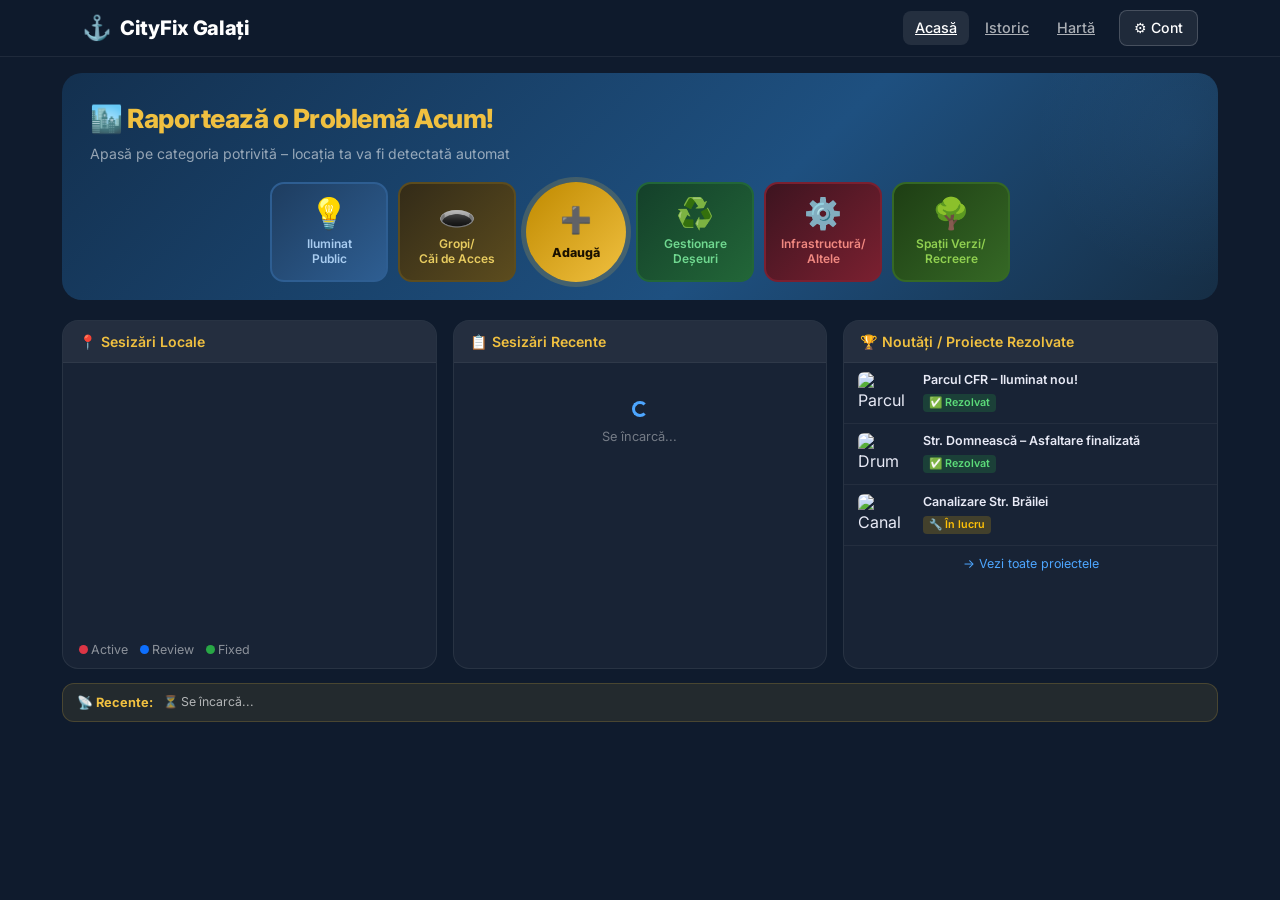
==== index.html @ 588e544f "feat(storage): bypasam Firebase Storage salvare imagini direct in Firestore ca Base64" ====
<!DOCTYPE html>
<html lang="ro">

<head>
    <meta charset="UTF-8">
    <meta name="viewport" content="width=device-width, initial-scale=1.0">
    <title>CityFix Galați - Raportează Probleme Urbane</title>
    <meta name="description" content="Platforma oficială pentru raportarea problemelor urbane în Galați.">

    <link href="https://cdn.jsdelivr.net/npm/bootstrap@5.3.0/dist/css/bootstrap.min.css" rel="stylesheet">
    <link rel="stylesheet" href="https://unpkg.com/leaflet@1.9.4/dist/leaflet.css" />
    <link rel="preconnect" href="https://fonts.googleapis.com">
    <link href="https://fonts.googleapis.com/css2?family=Inter:wght@400;500;600;700;800&display=swap" rel="stylesheet">
    <link rel="stylesheet" href="css/style.css">

    <style>
        * { box-sizing: border-box; }
        body { font-family: 'Inter', sans-serif; background: #0f1b2d; color: #e8eaf6; margin: 0; }

        /* ── NAVBAR ── */
        .navbar-custom {
            background: rgba(15,27,45,0.97);
            backdrop-filter: blur(12px);
            border-bottom: 1px solid rgba(255,255,255,0.07);
            padding: 10px 0;
            position: sticky; top: 0; z-index: 100;
        }
        .navbar-brand-text { font-weight: 800; font-size: 1.25rem; color: #fff; letter-spacing: -0.3px; }
        .nav-link-custom {
            color: rgba(255,255,255,0.65) !important;
            font-weight: 500; font-size: 0.9rem;
            padding: 6px 12px !important;
            border-radius: 8px; transition: all 0.2s;
        }
        .nav-link-custom:hover, .nav-link-custom.active { color: #fff !important; background: rgba(255,255,255,0.09); }
        .btn-nav-login {
            background: rgba(255,255,255,0.07);
            border: 1px solid rgba(255,255,255,0.18);
            color: #fff; border-radius: 8px;
            padding: 6px 14px; font-size: 0.88rem; font-weight: 500;
            cursor: pointer; transition: all 0.2s;
        }
        .btn-nav-login:hover { background: rgba(255,255,255,0.14); }

        /* ── HERO ── */
        .hero-banner {
            background: linear-gradient(135deg, #13304f 0%, #1e5080 60%, #162e45 100%);
            border-radius: 20px; padding: 26px 28px 18px;
            margin-bottom: 20px; position: relative; overflow: hidden;
        }
        .hero-banner::after {
            content: '';
            position: absolute; top: -40%; right: -10%;
            width: 300px; height: 300px;
            background: radial-gradient(circle, rgba(77,166,255,0.08) 0%, transparent 70%);
            pointer-events: none;
        }
        .hero-title { font-size: 1.65rem; font-weight: 800; color: #f0c040; margin-bottom: 4px; letter-spacing: -0.5px; }
        .hero-sub { color: rgba(255,255,255,0.55); font-size: 0.88rem; margin-bottom: 18px; }

        /* ── CATEGORY BUTTONS ── */
        .cats-row {
            display: flex; align-items: center; justify-content: center;
            gap: 10px; flex-wrap: wrap;
        }
        .cat-btn {
            display: flex; flex-direction: column; align-items: center; justify-content: center;
            width: 118px; height: 100px;
            border-radius: 14px; border: 2px solid transparent;
            cursor: pointer; transition: all 0.22s cubic-bezier(.4,0,.2,1);
            font-weight: 600; font-size: 0.75rem; gap: 8px;
            text-align: center; position: relative; overflow: hidden;
            -webkit-tap-highlight-color: transparent;
        }
        .cat-btn:hover  { transform: translateY(-5px) scale(1.05); box-shadow: 0 14px 36px rgba(0,0,0,0.45); }
        .cat-btn:active { transform: scale(0.96); }
        .cat-btn .icon  { font-size: 1.9rem; line-height: 1; }
        .cat-btn .lbl   { line-height: 1.25; }
        /* Colour skins */
        .cat-iluminat   { background: linear-gradient(135deg,#1e3d60,#2e5e92); color:#a8ccf0; border-color:#2e5e92; }
        .cat-gropi      { background: linear-gradient(135deg,#332b18,#5c4c1e); color:#e8cc60; border-color:#5c4c1e; }
        .cat-deseuri    { background: linear-gradient(135deg,#14402a,#226638); color:#70d890; border-color:#226638; }
        .cat-infra      { background: linear-gradient(135deg,#3d1420,#7a2030); color:#f08880; border-color:#7a2030; }
        .cat-parcuri    { background: linear-gradient(135deg,#1e3e14,#356825); color:#90d050; border-color:#356825; }
        /* Central add button */
        .cat-btn-add {
            width: 100px; height: 100px; border-radius: 50%;
            background: linear-gradient(135deg,#c08a00,#f0c040);
            color: #1a1000; border: none;
            font-size: 0.85rem; font-weight: 800;
            box-shadow: 0 0 0 5px rgba(240,192,64,0.18);
            cursor: pointer; transition: all 0.22s;
            display: flex; flex-direction: column; align-items: center; justify-content: center;
            gap: 4px; z-index: 2;
            -webkit-tap-highlight-color: transparent;
        }
        .cat-btn-add:hover { transform: translateY(-5px) scale(1.07); box-shadow: 0 0 0 7px rgba(240,192,64,0.28), 0 14px 32px rgba(0,0,0,0.4); }
        .cat-btn-add:active { transform: scale(0.95); }

        /* ── PANELS ── */
        .panel { background: rgba(255,255,255,0.04); border: 1px solid rgba(255,255,255,0.07); border-radius: 16px; overflow: hidden; height: 100%; }
        .panel-hdr { background: rgba(255,255,255,0.05); padding: 10px 16px; font-weight: 600; font-size: 0.88rem; color: #f0c040; border-bottom: 1px solid rgba(255,255,255,0.05); }
        #map { height: 270px; }
        .map-legend { padding: 8px 16px; font-size: 0.78rem; color: rgba(255,255,255,0.5); display: flex; gap: 12px; flex-wrap: wrap; }
        .dot { width: 9px; height: 9px; border-radius: 50%; display: inline-block; margin-right: 3px; }

        /* Sesizare cards */
        .sez-card { background: rgba(255,255,255,0.04); border: 1px solid rgba(255,255,255,0.06); border-radius: 10px; padding: 9px 11px; margin-bottom: 7px; transition: all 0.18s; }
        .sez-card:hover { background: rgba(255,255,255,0.07); transform: translateX(3px); }
        .sez-card h6 { font-size: 0.83rem; margin-bottom: 2px; font-weight: 600; color: #e8eaf6; }

        /* News */
        .news-item { padding: 9px 14px; border-bottom: 1px solid rgba(255,255,255,0.05); display: flex; gap: 9px; align-items: flex-start; }
        .news-item img { width: 56px; height: 42px; border-radius: 6px; object-fit: cover; flex-shrink: 0; }
        .news-title { font-size: 0.78rem; font-weight: 600; color: #e8eaf6; line-height: 1.3; }
        .tag { display: inline-block; padding: 1px 6px; border-radius: 4px; font-size: 0.67rem; font-weight: 600; margin-top: 3px; }
        .tag-ok { background: rgba(40,167,69,.22); color: #5cdc7a; }
        .tag-wip { background: rgba(255,193,7,.18); color: #ffc107; }
        .news-all { display: block; text-align: center; padding: 9px; font-size: 0.78rem; color: #4da6ff; text-decoration: none; }
        .news-all:hover { color: #80c0ff; }

        /* Ticker */
        .ticker { background: rgba(240,192,64,.09); border: 1px solid rgba(240,192,64,.18); border-radius: 12px; padding: 9px 14px; margin-top: 14px; display: flex; align-items: center; gap: 10px; overflow: hidden; }
        .ticker-lbl { color: #f0c040; font-weight: 700; font-size: 0.8rem; flex-shrink: 0; }
        .ticker-item { font-size: 0.77rem; color: rgba(255,255,255,.65); white-space: nowrap; display: flex; align-items: center; gap: 4px; }
        #ticker-content { display: flex; gap: 18px; overflow: hidden; flex: 1; }

        /* ══════════════════════════════════════════
           MODAL SESIZARE RAPIDA  ← REDESIGN COMPLET
           ══════════════════════════════════════════ */
        #sesizareModal .modal-dialog { max-width: 520px; }
        #sesizareModal .modal-content {
            background: #101e30;
            border: 1px solid rgba(255,255,255,0.1);
            border-radius: 20px; overflow: hidden;
        }

        /* Header colorat cu categoria */
        .sr-header {
            padding: 18px 20px 14px;
            display: flex; align-items: center; justify-content: space-between;
        }
        .sr-cat-badge {
            display: flex; align-items: center; gap: 10px;
        }
        .sr-cat-icon-big { font-size: 2rem; line-height: 1; }
        .sr-cat-title { font-size: 1.1rem; font-weight: 700; color: #fff; line-height: 1.2; }
        .sr-cat-subtitle { font-size: 0.78rem; color: rgba(255,255,255,0.5); margin-top: 2px; }
        .sr-close-btn {
            background: rgba(255,255,255,0.08); border: none;
            width: 32px; height: 32px; border-radius: 50%;
            color: rgba(255,255,255,0.6); font-size: 1.1rem;
            cursor: pointer; display: flex; align-items: center; justify-content: center;
            transition: background 0.2s; flex-shrink: 0;
        }
        .sr-close-btn:hover { background: rgba(255,255,255,0.16); color: #fff; }

        /* ── GPS STEP (pasul principal) ── */
        .sr-body { padding: 0 0 18px; }

        /* Harta mare */
        #sr-map {
            width: 100%;
            height: 260px;
            background: #0a1628;
            position: relative;
        }

        /* Banner GPS deasupra hărții */
        .gps-banner {
            position: absolute; top: 10px; left: 50%; transform: translateX(-50%);
            z-index: 800;
            background: rgba(10,22,40,0.9);
            backdrop-filter: blur(8px);
            border: 1px solid rgba(255,255,255,0.12);
            border-radius: 12px; padding: 8px 14px;
            display: flex; align-items: center; gap: 8px;
            font-size: 0.82rem; white-space: nowrap;
            pointer-events: none;
        }
        .gps-dot {
            width: 10px; height: 10px; border-radius: 50%;
            background: #4da6ff;
            box-shadow: 0 0 0 3px rgba(77,166,255,0.25);
            animation: pulse-blue 1.6s infinite;
            flex-shrink: 0;
        }
        @keyframes pulse-blue {
            0%,100% { box-shadow: 0 0 0 3px rgba(77,166,255,0.25); }
            50% { box-shadow: 0 0 0 7px rgba(77,166,255,0.0); }
        }
        .gps-dot.found { background: #28a745; box-shadow: 0 0 0 3px rgba(40,167,69,0.3); animation: none; }
        .gps-dot.error { background: #dc3545; box-shadow: 0 0 0 3px rgba(220,53,69,0.3); animation: none; }

        /* Buton "Folosește locația mea" ─ overlay pe hartă */
        .btn-gps-overlay {
            position: absolute; bottom: 12px; left: 50%; transform: translateX(-50%);
            z-index: 800;
            background: linear-gradient(135deg,#1a7acc,#2fa0ff);
            color: #fff; border: none;
            border-radius: 50px; padding: 10px 22px;
            font-weight: 700; font-size: 0.88rem;
            box-shadow: 0 4px 20px rgba(0,0,0,0.5);
            cursor: pointer; transition: all 0.2s;
            display: flex; align-items: center; gap: 7px;
            white-space: nowrap;
        }
        .btn-gps-overlay:hover { transform: translateX(-50%) translateY(-2px); box-shadow: 0 8px 28px rgba(0,0,0,0.5); }
        .btn-gps-overlay:active { transform: translateX(-50%) scale(0.97); }
        .btn-gps-overlay:disabled { opacity: 0.65; cursor: not-allowed; transform: translateX(-50%); }

        /* Notă locație confirmată */
        #sr-loc-confirmed {
            background: rgba(40,167,69,0.12);
            border: 1px solid rgba(40,167,69,0.3);
            border-radius: 10px; margin: 12px 18px 0;
            padding: 8px 12px;
            font-size: 0.82rem; color: #5cdc7a;
            display: none; align-items: center; gap: 6px;
        }

        /* Click-to-pin hint */
        #sr-pin-hint {
            font-size: 0.75rem; color: rgba(255,255,255,0.38);
            text-align: center; margin: 6px 18px 0;
        }

        /* Detalii opționale ─ accordion minimalist */
        .sr-optional-toggle {
            display: flex; align-items: center; justify-content: space-between;
            padding: 10px 18px;
            cursor: pointer;
            border-top: 1px solid rgba(255,255,255,0.06);
            margin-top: 12px;
            font-size: 0.82rem; color: rgba(255,255,255,0.45);
            transition: color 0.2s;
        }
        .sr-optional-toggle:hover { color: rgba(255,255,255,0.7); }
        .sr-optional-toggle .arr { transition: transform 0.25s; font-size: 0.75rem; }
        .sr-optional-toggle.open .arr { transform: rotate(180deg); }

        .sr-optional-body { display: none; padding: 0 18px; }
        .sr-optional-body.open { display: block; }

        .form-control-dark, .form-select-dark {
            background: rgba(255,255,255,0.06);
            border: 1px solid rgba(255,255,255,0.12);
            color: #e8eaf6; border-radius: 10px;
            font-size: 0.85rem;
        }
        .form-control-dark:focus, .form-select-dark:focus {
            background: rgba(255,255,255,0.09);
            border-color: #4da6ff; color: #e8eaf6;
            box-shadow: 0 0 0 3px rgba(77,166,255,0.14);
            outline: none;
        }
        .form-control-dark::placeholder { color: rgba(255,255,255,0.28); }
        .form-select-dark option { background: #1a2a3d; color: #e8eaf6; }
        .form-lbl { color: rgba(255,255,255,0.6); font-size: 0.8rem; font-weight: 500; margin-bottom: 4px; }

        /* Poza */
        .photo-label {
            display: block; cursor: pointer;
            border: 1.5px dashed rgba(255,255,255,0.18);
            border-radius: 10px; padding: 10px;
            text-align: center; font-size: 0.8rem;
            color: rgba(255,255,255,0.35);
            transition: border-color 0.2s, color 0.2s;
        }
        .photo-label:hover { border-color: rgba(255,255,255,0.35); color: rgba(255,255,255,0.6); }

        /* Submit */
        .btn-submit-main {
            display: block; width: calc(100% - 36px);
            margin: 14px 18px 0;
            background: linear-gradient(135deg,#c08a00,#f0c040);
            color: #1a1000; border: none; border-radius: 12px;
            padding: 13px; font-weight: 800; font-size: 1rem;
            cursor: pointer; transition: all 0.2s;
            letter-spacing: 0.1px;
        }
        .btn-submit-main:hover { background: linear-gradient(135deg,#d9a000,#ffd700); transform: translateY(-1px); box-shadow: 0 6px 22px rgba(240,192,64,0.3); }
        .btn-submit-main:active { transform: translateY(0); }
        .btn-submit-main:disabled { opacity: 0.55; cursor: not-allowed; transform: none; }

        /* Success overlay */
        #sr-success {
            display: none; position: absolute; inset: 0;
            background: rgba(10,22,40,0.97);
            border-radius: 20px; z-index: 900;
            flex-direction: column; align-items: center; justify-content: center;
            text-align: center; padding: 30px;
        }
        .sr-success-icon { font-size: 4rem; margin-bottom: 14px; animation: pop 0.4s cubic-bezier(.36,.07,.19,.97); }
        @keyframes pop { 0%{transform:scale(0)} 80%{transform:scale(1.15)} 100%{transform:scale(1)} }
        .sr-success-title { font-size: 1.3rem; font-weight: 800; color: #5cdc7a; margin-bottom: 6px; }
        .sr-success-sub { font-size: 0.85rem; color: rgba(255,255,255,0.5); }

        /* ── AUTH MODALS ── */
        #loginModal .modal-content, #registerModal .modal-content {
            background: #101e30; border: 1px solid rgba(255,255,255,0.1); border-radius: 18px;
        }
        #loginModal .modal-header { background: linear-gradient(135deg,#1e3a5f,#2d5a8e); border-bottom: 1px solid rgba(255,255,255,0.08); }
        #registerModal .modal-header { background: linear-gradient(135deg,#1a3d2a,#276637); border-bottom: 1px solid rgba(255,255,255,0.08); }
        #loginModal .modal-title, #registerModal .modal-title { color: #f0c040; font-weight: 700; }
        .auth-form-control {
            background: rgba(255,255,255,0.06); border: 1px solid rgba(255,255,255,0.12);
            color: #e8eaf6; border-radius: 10px;
        }
        .auth-form-control:focus { background: rgba(255,255,255,0.09); border-color: #4da6ff; color: #e8eaf6; box-shadow: 0 0 0 3px rgba(77,166,255,0.14); }
        .auth-form-control::placeholder { color: rgba(255,255,255,0.28); }
        .auth-lbl { color: rgba(255,255,255,0.65); font-size: 0.83rem; font-weight: 500; }

        /* ── RESPONSIVE ── */
        @media (max-width: 576px) {
            .cat-btn { width: 92px; height: 88px; font-size: 0.7rem; }
            .cat-btn .icon { font-size: 1.6rem; }
            .cat-btn-add { width: 84px; height: 84px; }
            .hero-title { font-size: 1.3rem; }
            #sr-map { height: 230px; }
        }
    </style>
</head>

<body>

<!-- ═══ NAVBAR ═══ -->
<nav class="navbar-custom">
    <div class="container d-flex align-items-center justify-content-between">
        <a class="d-flex align-items-center gap-2 text-decoration-none" href="index.html">
            <span style="font-size:1.5rem;">⚓</span>
            <span class="navbar-brand-text">CityFix Galați</span>
        </a>
        <div class="d-flex align-items-center gap-1">
            <a href="index.html" class="nav-link-custom active">Acasă</a>
            <a href="#" class="nav-link-custom">Istoric</a>
            <a href="#" class="nav-link-custom">Hartă</a>
            <a href="admin.html" class="nav-link-custom d-none" id="btnAdmin" style="color:#f0c040 !important;">Admin</a>
            <button class="btn-nav-login ms-2" id="btnLogin" data-bs-toggle="modal" data-bs-target="#loginModal">⚙ Cont</button>
        </div>
    </div>
</nav>

<div class="container py-3" style="max-width:1180px;">

    <!-- HERO + BUTOANE CATEGORII -->
    <div class="hero-banner">
        <div class="hero-title">🏙️ Raportează o Problemă Acum!</div>
        <div class="hero-sub">Apasă pe categoria potrivită – locația ta va fi detectată automat</div>
        <div class="cats-row">

            <button class="cat-btn cat-iluminat" id="btn-iluminat"
                onclick="openQuickReport('iluminat','Iluminat Public','💡','#1e3d60')">
                <span class="icon">💡</span>
                <span class="lbl">Iluminat<br>Public</span>
            </button>

            <button class="cat-btn cat-gropi" id="btn-gropi"
                onclick="openQuickReport('infrastructura','Gropi / Căi Acces','🕳️','#332b18')">
                <span class="icon">🕳️</span>
                <span class="lbl">Gropi/<br>Căi de Acces</span>
            </button>

            <button class="cat-btn-add" id="btn-adauga"
                onclick="openQuickReport('','Sesizare Generală','📋','#1a2a3d')">
                <span style="font-size:1.6rem;">➕</span>
                <span style="font-size:0.78rem;font-weight:800;">Adaugă</span>
            </button>

            <button class="cat-btn cat-deseuri" id="btn-deseuri"
                onclick="openQuickReport('curatenie','Gestionare Deșeuri','♻️','#14402a')">
                <span class="icon">♻️</span>
                <span class="lbl">Gestionare<br>Deșeuri</span>
            </button>

            <button class="cat-btn cat-infra" id="btn-infra"
                onclick="openQuickReport('altele','Infrastructură / Altele','⚙️','#3d1420')">
                <span class="icon">⚙️</span>
                <span class="lbl">Infrastructură/<br>Altele</span>
            </button>

            <button class="cat-btn cat-parcuri" id="btn-parcuri"
                onclick="openQuickReport('parcuri','Spații Verzi','🌳','#1e3e14')">
                <span class="icon">🌳</span>
                <span class="lbl">Spații Verzi/<br>Recreere</span>
            </button>

        </div>
    </div>

    <!-- MAIN ROW -->
    <div class="row g-3">

        <!-- Harta sesizări -->
        <div class="col-md-4">
            <div class="panel">
                <div class="panel-hdr">📍 Sesizări Locale</div>
                <div id="map"></div>
                <div class="map-legend">
                    <span><span class="dot" style="background:#dc3545;"></span>Active</span>
                    <span><span class="dot" style="background:#0d6efd;"></span>Review</span>
                    <span><span class="dot" style="background:#28a745;"></span>Fixed</span>
                </div>
            </div>
        </div>

        <!-- Sesizări recente -->
        <div class="col-md-4">
            <div class="panel" style="max-height:350px;overflow-y:auto;">
                <div class="panel-hdr">📋 Sesizări Recente</div>
                <div style="padding:10px 12px;" id="lista-sesizari">
                    <div class="text-center py-4">
                        <div class="spinner-border spinner-border-sm" style="color:#4da6ff;" role="status"></div>
                        <div style="font-size:0.8rem;color:rgba(255,255,255,.4);margin-top:6px;">Se încarcă...</div>
                    </div>
                </div>
            </div>
        </div>

        <!-- Noutăți -->
        <div class="col-md-4">
            <div class="panel">
                <div class="panel-hdr">🏆 Noutăți / Proiecte Rezolvate</div>
                <div class="news-item">
                    <img src="https://placehold.co/56x42/1a4a2a/5cdc7a?text=🌳" alt="Parcul CFR">
                    <div><div class="news-title">Parcul CFR – Iluminat nou!</div><span class="tag tag-ok">✅ Rezolvat</span></div>
                </div>
                <div class="news-item">
                    <img src="https://placehold.co/56x42/4a2020/e08080?text=🛣️" alt="Drum">
                    <div><div class="news-title">Str. Domnească – Asfaltare finalizată</div><span class="tag tag-ok">✅ Rezolvat</span></div>
                </div>
                <div class="news-item">
                    <img src="https://placehold.co/56x42/1a2a4a/80a0dc?text=🚧" alt="Canal">
                    <div><div class="news-title">Canalizare Str. Brăilei</div><span class="tag tag-wip">🔧 În lucru</span></div>
                </div>
                <a href="#" class="news-all">→ Vezi toate proiectele</a>
            </div>
        </div>
    </div>

    <!-- TICKER -->
    <div class="ticker">
        <span class="ticker-lbl">📡 Recente:</span>
        <div id="ticker-content">
            <span class="ticker-item">⏳ Se încarcă...</span>
        </div>
    </div>

</div><!-- /container -->


<!-- ════════════════════════════════════════════════════════
     MODAL SESIZARE RAPIDA  — GPS primul, rest opțional
     ════════════════════════════════════════════════════════ -->
<div class="modal fade" id="sesizareModal" tabindex="-1" aria-hidden="true">
    <div class="modal-dialog modal-dialog-centered">
        <div class="modal-content" style="position:relative;">

            <!-- SUCCESS OVERLAY -->
            <div id="sr-success">
                <div class="sr-success-icon">✅</div>
                <div class="sr-success-title">Sesizare trimisă!</div>
                <div class="sr-success-sub">Administratorul a fost notificat.<br>Mulțumim!</div>
            </div>

            <!-- HEADER -->
            <div class="sr-header" id="sr-header-bg">
                <div class="sr-cat-badge">
                    <span class="sr-cat-icon-big" id="sr-icon">📋</span>
                    <div>
                        <div class="sr-cat-title" id="sr-title">Sesizare</div>
                        <div class="sr-cat-subtitle">Localizează problema pe hartă</div>
                    </div>
                </div>
                <button class="sr-close-btn" data-bs-dismiss="modal" aria-label="Close">✕</button>
            </div>

            <!-- BODY -->
            <div class="sr-body">

                <!-- HARTA INTERACTIVA CU GPS -->
                <div style="position:relative;">
                    <div id="sr-map">
                        <!-- GPS status banner -->
                        <div class="gps-banner" id="gps-banner">
                            <span class="gps-dot" id="gps-dot"></span>
                            <span id="gps-text">Se detectează locația...</span>
                        </div>
                        <!-- Buton GPS overlay -->
                        <button class="btn-gps-overlay" id="btn-use-gps" onclick="useMyLocation()">
                            📍 Folosește locația mea
                        </button>
                    </div>
                </div>

                <!-- Confirmare locație -->
                <div id="sr-loc-confirmed">
                    <span>✅</span>
                    <span id="sr-loc-text">Locație plasată pe hartă</span>
                </div>

                <!-- Hint click pe hartă -->
                <div id="sr-pin-hint">sau apasă oriunde pe hartă pentru a plasa manual pinul</div>

                <!-- ────── DETALII OPTIONALE ────── -->
                <div class="sr-optional-toggle" id="sr-toggle-btn" onclick="toggleOptional()">
                    <span>✏️ Adaugă descriere (opțional)</span>
                    <span class="arr" id="sr-arr">▼</span>
                </div>
                <div class="sr-optional-body" id="sr-optional">
                    <div class="mb-2">
                        <label class="form-lbl">Titlu (opțional)</label>
                        <input type="text" class="form-control form-control-dark form-control-sm" id="sr-titlu"
                            placeholder="Ex: Stâlp iluminat defect...">
                    </div>
                    <div class="mb-2">
                        <label class="form-lbl">Descriere (opțional)</label>
                        <textarea class="form-control form-control-dark form-control-sm" id="sr-descriere" rows="2"
                            placeholder="Detalii suplimentare..."></textarea>
                    </div>
                    <div class="mb-2">
                        <label class="form-lbl">Urgență</label>
                        <select class="form-select form-select-sm form-select-dark" id="sr-prioritate">
                            <option value="normala">Normală</option>
                            <option value="urgenta">Urgentă</option>
                            <option value="critica">Critică (Pericol public)</option>
                        </select>
                    </div>
                    <div class="mb-3">
                        <label class="form-lbl">Fotografie (opțional)</label>
                        <label class="photo-label" for="sr-poza">
                            📷 Fă o poză sau alege din galerie
                            <input type="file" id="sr-poza" accept="image/*" capture="environment" class="d-none">
                        </label>
                        <div id="sr-preview-container" class="d-none mt-2">
                            <img id="sr-poza-preview" src="" alt="Preview"
                                style="max-height:120px;border-radius:8px;border:1px solid rgba(255,255,255,.15);">
                            <button type="button" class="btn btn-sm btn-outline-danger ms-2" id="sr-btn-sterge">✕</button>
                        </div>
                    </div>
                </div>

                <div id="sr-eroare" class="d-none" style="margin:6px 18px 0;padding:8px 12px;background:rgba(220,53,69,.15);border:1px solid rgba(220,53,69,.3);border-radius:10px;font-size:0.82rem;color:#f08080;"></div>

                <!-- SUBMIT -->
                <button class="btn-submit-main" id="btn-sr-submit" onclick="submitSesizare()">
                    🚀 Trimite Sesizarea la Administrator
                </button>
                <div style="text-align:center;font-size:0.72rem;color:rgba(255,255,255,0.25);margin-top:7px;padding:0 18px;">
                    Sesizarea va fi vizibilă instant pe hartă și în panoul administratorului
                </div>

            </div><!-- /sr-body -->
        </div>
    </div>
</div>


<!-- MODAL LOGIN -->
<div class="modal fade" id="loginModal" tabindex="-1" aria-hidden="true">
    <div class="modal-dialog modal-dialog-centered">
        <div class="modal-content">
            <div class="modal-header">
                <h5 class="modal-title">Autentificare CityFix</h5>
                <button type="button" class="btn-close btn-close-white" data-bs-dismiss="modal"></button>
            </div>
            <div class="modal-body" style="padding:20px 22px;">
                <form id="form-auth">
                    <div class="mb-3">
                        <label class="auth-lbl">Email</label>
                        <input type="email" class="form-control auth-form-control" id="emailAuth" placeholder="nume@exemplu.com">
                    </div>
                    <div class="mb-3">
                        <label class="auth-lbl">Parolă</label>
                        <input type="password" class="form-control auth-form-control" id="parolaAuth" placeholder="Parola ta">
                    </div>
                    <div id="auth-mesaj" class="alert d-none mb-2"></div>
                    <div class="d-grid gap-2">
                        <button type="button" class="btn btn-primary" id="btn-intra-cont">Intră în cont</button>
                        <button type="button" class="btn btn-outline-secondary" id="btn-creeaza-cont">Creează cont nou</button>
                    </div>
                </form>
            </div>
        </div>
    </div>
</div>

<!-- MODAL REGISTER -->
<div class="modal fade" id="registerModal" tabindex="-1" aria-hidden="true">
    <div class="modal-dialog modal-dialog-centered">
        <div class="modal-content">
            <div class="modal-header">
                <h5 class="modal-title">Creare cont nou</h5>
                <button type="button" class="btn-close btn-close-white" data-bs-dismiss="modal"></button>
            </div>
            <div class="modal-body" style="padding:20px 22px;">
                <form id="form-register">
                    <div class="mb-2">
                        <label class="auth-lbl">Email</label>
                        <input type="email" class="form-control auth-form-control" id="emailRegister" placeholder="nume@exemplu.com">
                    </div>
                    <div class="mb-2">
                        <label class="auth-lbl">Parolă</label>
                        <input type="password" class="form-control auth-form-control" id="parolaRegister" placeholder="Minim 6 caractere">
                    </div>
                    <div class="mb-3">
                        <label class="auth-lbl">Confirmă parola</label>
                        <input type="password" class="form-control auth-form-control" id="parolaConfirm" placeholder="Repetă parola">
                    </div>
                    <div id="register-mesaj" class="alert d-none mb-2"></div>
                    <div class="d-grid gap-2">
                        <button type="button" class="btn btn-success" id="btn-confirm-register">Creează cont</button>
                        <button type="button" class="btn btn-link" style="color:rgba(255,255,255,.4);" id="btn-back-login">← Înapoi la Login</button>
                    </div>
                </form>
            </div>
        </div>
    </div>
</div>


<!-- ════ SCRIPTS ════ -->
<script src="https://unpkg.com/leaflet@1.9.4/dist/leaflet.js"></script>
<script src="https://cdn.jsdelivr.net/npm/bootstrap@5.3.0/dist/js/bootstrap.bundle.min.js"></script>
<script src="js/map.js"></script>
<script type="module" src="js/app.js"></script>

<!-- Harta principală + sesizări live -->
<script type="module">
    import { db } from './js/firebase.js';
    import { collection, query, orderBy, onSnapshot } from "https://www.gstatic.com/firebasejs/10.8.0/firebase-firestore.js";

    const badge = {
        'nou':      '<span class="badge bg-primary" style="font-size:.7rem;">Nou</span>',
        'in_lucru': '<span class="badge bg-warning text-dark" style="font-size:.7rem;">În lucru</span>',
        'rezolvat': '<span class="badge bg-success" style="font-size:.7rem;">Rezolvat</span>',
        'respins':  '<span class="badge bg-danger" style="font-size:.7rem;">Respins</span>'
    };
    const catLabel = {
        infrastructura:'🕳️ Infrastructură', curatenie:'♻️ Curățenie',
        iluminat:'💡 Iluminat', parcuri:'🌳 Parcuri', altele:'⚙️ Altele'
    };

    const q = query(collection(db, 'Sesizari'), orderBy('creatLa', 'desc'));
    onSnapshot(q, (snap) => {
        const lista = document.getElementById('lista-sesizari');
        lista.innerHTML = '';
        if (snap.empty) {
            lista.innerHTML = '<p style="font-size:.8rem;color:rgba(255,255,255,.35);text-align:center;padding:20px 0;">Nicio sesizare înregistrată.</p>';
            return;
        }
        const tickerItems = [];
        snap.forEach(d => {
            const s = d.data();
            const card = document.createElement('div');
            card.className = 'sez-card';
            card.innerHTML = `<h6>${s.titlu || catLabel[s.categorie] || 'Sesizare'}</h6>
                <div class="d-flex justify-content-between align-items-center">
                    <small style="color:rgba(255,255,255,.4);font-size:.74rem;">${catLabel[s.categorie] || s.categorie}</small>
                    ${badge[s.status] || s.status}
                </div>`;
            lista.appendChild(card);
            const ico = s.status==='rezolvat'?'✅':s.status==='in_lucru'?'🔧':'🔴';
            tickerItems.push(`<span class="ticker-item">${ico} ${s.titlu || 'Sesizare'}</span>`);
            if (s.latitudine && s.longitudine) {
                window.adaugaMarkerPeHarta(s.latitudine, s.longitudine, s.titlu, s.status, s.descriere);
            }
        });
        const t = document.getElementById('ticker-content');
        if (t && tickerItems.length) t.innerHTML = tickerItems.slice(0,5).join('');
    });
</script>

<!-- Modal Sesizare Rapidă — GPS + Firestore -->
<script type="module">
    import { db, auth, storage } from './js/firebase.js';
    import { collection, addDoc, serverTimestamp } from "https://www.gstatic.com/firebasejs/10.8.0/firebase-firestore.js";
    import { ref, uploadBytes, getDownloadURL } from "https://www.gstatic.com/firebasejs/10.8.0/firebase-storage.js";

    /* ── State ── */
    let srMap = null;
    let srMarker = null;
    let srLat = null;
    let srLng = null;
    let srCategorie = '';
    let gpsWatcher = null;

    /* ── Helpers ── */
    function setGpsBanner(state, text) {
        const dot  = document.getElementById('gps-dot');
        const span = document.getElementById('gps-text');
        dot.className = `gps-dot ${state}`;
        span.textContent = text;
    }

    function plaseazaPin(lat, lng, zoom) {
        srLat = lat; srLng = lng;
        if (!srMarker) {
            srMarker = L.marker([lat, lng], { draggable: true }).addTo(srMap);
            srMarker.on('dragend', e => {
                const p = e.target.getLatLng();
                srLat = p.lat; srLng = p.lng;
                updateLocConfirmed();
            });
        } else {
            srMarker.setLatLng([lat, lng]);
        }
        if (zoom) srMap.setView([lat, lng], 17);
        updateLocConfirmed();
    }

    function updateLocConfirmed() {
        const box = document.getElementById('sr-loc-confirmed');
        const txt = document.getElementById('sr-loc-text');
        if (srLat && srLng) {
            txt.textContent = `📌 ${srLat.toFixed(5)}, ${srLng.toFixed(5)} (trage pinul pentru a ajusta)`;
            box.style.display = 'flex';
            document.getElementById('sr-pin-hint').style.display = 'none';
        }
    }

    /* ── openQuickReport — apelat din butoanele HTML ── */
    window.openQuickReport = function(categorie, titluCat, icon, bgColor) {
        srCategorie = categorie;
        srLat = null; srLng = null; srFisier = null;
        if (srMarker) { srMarker.remove(); srMarker = null; }

        // Resetare UI
        document.getElementById('sr-icon').textContent = icon;
        document.getElementById('sr-title').textContent = titluCat;
        document.getElementById('sr-header-bg').style.background = `linear-gradient(135deg, ${bgColor}, ${bgColor}cc)`;
        document.getElementById('sr-titlu').value = '';
        document.getElementById('sr-descriere').value = '';
        document.getElementById('sr-prioritate').value = 'normala';
        document.getElementById('sr-poza').value = '';
        document.getElementById('sr-preview-container').classList.add('d-none');
        document.getElementById('sr-eroare').classList.add('d-none');
        document.getElementById('sr-loc-confirmed').style.display = 'none';
        document.getElementById('sr-pin-hint').style.display = 'block';
        document.getElementById('btn-sr-submit').disabled = false;
        document.getElementById('btn-sr-submit').textContent = '🚀 Trimite Sesizarea la Administrator';
        document.getElementById('sr-success').style.display = 'none';
        // Închide opționale
        document.getElementById('sr-optional').classList.remove('open');
        document.getElementById('sr-toggle-btn').classList.remove('open');

        setGpsBanner('', 'Se detectează locația...');
        document.getElementById('btn-use-gps').disabled = false;
        document.getElementById('btn-use-gps').innerHTML = '📍 Folosește locația mea';

        const modal = new bootstrap.Modal(document.getElementById('sesizareModal'));
        modal.show();

        // Init hartă la prima deschidere sau reinit
        document.getElementById('sesizareModal').addEventListener('shown.bs.modal', function initMap() {
            document.getElementById('sesizareModal').removeEventListener('shown.bs.modal', initMap);

            if (srMap) {
                srMap.invalidateSize();
            } else {
                srMap = L.map('sr-map', { zoomControl: true }).setView([45.4353, 28.0073], 14);
                L.tileLayer('https://{s}.tile.openstreetmap.org/{z}/{x}/{y}.png', {
                    attribution: '© OpenStreetMap'
                }).addTo(srMap);

                // Click pe hartă → plasează pin manual
                srMap.on('click', function(e) {
                    plaseazaPin(e.latlng.lat, e.latlng.lng, false);
                    setGpsBanner('found', 'Locație plasată manual');
                    document.getElementById('btn-use-gps').innerHTML = '🔄 Redetectează GPS';
                    document.getElementById('btn-use-gps').disabled = false;
                });
            }

            // Pornim auto-GPS imediat la deschidere
            autoDetectGPS();
        }, { once: true });

        // Dacă harta e deja inițializată, forțăm refresh și GPS
        if (srMap) {
            setTimeout(() => {
                srMap.invalidateSize();
                autoDetectGPS();
            }, 300);
        }
    };

    /* ── Auto-detect GPS la deschidere ── */
    function autoDetectGPS() {
        if (!navigator.geolocation) {
            setGpsBanner('error', 'GPS indisponibil – apasă pe hartă');
            return;
        }
        setGpsBanner('', 'Se detectează locația...');
        document.getElementById('btn-use-gps').disabled = true;
        document.getElementById('btn-use-gps').innerHTML = '⏳ Detectez locația...';

        navigator.geolocation.getCurrentPosition(
            (pos) => {
                const lat = pos.coords.latitude;
                const lng = pos.coords.longitude;
                plaseazaPin(lat, lng, true);
                setGpsBanner('found', 'Locație GPS detectată ✓');
                document.getElementById('btn-use-gps').disabled = false;
                document.getElementById('btn-use-gps').innerHTML = '🔄 Redetectează GPS';
            },
            (err) => {
                setGpsBanner('error', 'Activează GPS sau apasă pe hartă');
                document.getElementById('btn-use-gps').disabled = false;
                document.getElementById('btn-use-gps').innerHTML = '📍 Încearcă din nou GPS';
            },
            { enableHighAccuracy: true, timeout: 8000, maximumAge: 0 }
        );
    }

    /* ── Buton manual "Folosește locația mea" ── */
    window.useMyLocation = function() {
        autoDetectGPS();
    };

    /* ── Toggle opționale ── */
    window.toggleOptional = function() {
        const body = document.getElementById('sr-optional');
        const btn  = document.getElementById('sr-toggle-btn');
        const arr  = document.getElementById('sr-arr');
        body.classList.toggle('open');
        btn.classList.toggle('open');
    };

    /* ── Autocompresie Imagine pe Client ── */
    function compressImage(file, maxSize, callback) {
        const reader = new FileReader();
        reader.onload = function(e) {
            const img = new Image();
            img.onload = function() {
                let width = img.width;
                let height = img.height;
                if (width > height) {
                    if (width > maxSize) { height *= maxSize / width; width = maxSize; }
                } else {
                    if (height > maxSize) { width *= maxSize / height; height = maxSize; }
                }
                const canvas = document.createElement('canvas');
                canvas.width = width; canvas.height = height;
                const ctx = canvas.getContext('2d');
                ctx.drawImage(img, 0, 0, width, height);
                canvas.toBlob((blob) => {
                    const newFile = new File([blob], file.name.replace(/\.[^/.]+$/, "") + ".jpg", {
                        type: "image/jpeg", lastModified: Date.now()
                    });
                    callback(newFile, canvas.toDataURL('image/jpeg', 0.8));
                }, 'image/jpeg', 0.8);
            };
            img.src = e.target.result;
        };
        reader.readAsDataURL(file);
    }

    let srPozaBase64 = null;

    /* ── Preview poză + Compresie la selectare ── */
    document.getElementById('sr-poza').addEventListener('change', e => {
        const file = e.target.files[0];
        if (!file) return;
        
        // Afișăm un feedback vizual
        document.getElementById('sr-poza-preview').src = '';
        document.getElementById('sr-preview-container').classList.remove('d-none');
        document.getElementById('btn-sr-submit').disabled = true;
        
        compressImage(file, 900, (compressedFile, dataUrl) => {
            srPozaBase64 = dataUrl; // Salvăm direct Base64-ul!
            document.getElementById('sr-poza-preview').src = dataUrl;
            document.getElementById('btn-sr-submit').disabled = false;
        });
    });
    
    document.getElementById('sr-btn-sterge').addEventListener('click', () => {
        srPozaBase64 = null;
        document.getElementById('sr-poza').value = '';
        document.getElementById('sr-preview-container').classList.add('d-none');
    });

    /* ── Submit ── */
    window.submitSesizare = async function() {
        const eroare = document.getElementById('sr-eroare');
        eroare.classList.add('d-none');

        if (!srLat || !srLng) {
            eroare.textContent = '⚠️ Plasează locația pe hartă sau activează GPS-ul!';
            eroare.classList.remove('d-none');
            return;
        }

        const btn = document.getElementById('btn-sr-submit');
        btn.disabled = true;
        btn.textContent = '⏳ Se trimite...';

        try {
            btn.textContent = '⏳ Se salvează datele...';
            const titlu    = document.getElementById('sr-titlu').value.trim();
            const descriere = document.getElementById('sr-descriere').value.trim();
            const prioritate = document.getElementById('sr-prioritate').value;

            await addDoc(collection(db, 'Sesizari'), {
                titlu:      titlu || `Sesizare – ${document.getElementById('sr-title').textContent}`,
                categorie:  srCategorie || 'altele',
                descriere:  descriere,
                prioritate: prioritate,
                status:     'nou',
                pozaURL:    srPozaBase64, // Salvat direct codat din imagine!
                latitudine:  srLat,
                longitudine: srLng,
                creatDe:    auth.currentUser ? auth.currentUser.uid : 'anonim',
                creatLa:    serverTimestamp()
            });

            // Afișăm success overlay
            document.getElementById('sr-success').style.display = 'flex';
            setTimeout(() => {
                const m = bootstrap.Modal.getInstance(document.getElementById('sesizareModal'));
                if (m) m.hide();
            }, 2500);

        } catch (err) {
            console.error(err);
            eroare.textContent = '❌ ' + err.message;
            eroare.classList.remove('d-none');
            btn.disabled = false;
            btn.textContent = '🚀 Trimite Sesizarea la Administrator';
        }
    };
</script>

<!-- Auth -->
<script type="module">
    import { inregistrare, logare } from './js/auth.js';

    function msg(id, text, tip='danger') {
        const d = document.getElementById(id);
        d.textContent = text; d.className = `alert alert-${tip}`;
    }

    document.getElementById('btn-intra-cont').addEventListener('click', async () => {
        const email = document.getElementById('emailAuth').value.trim();
        const parola = document.getElementById('parolaAuth').value;
        if (!email || !parola) { msg('auth-mesaj','Completează email și parola!'); return; }
        const r = await logare(email, parola);
        if (r.success) {
            msg('auth-mesaj','Logare reușită! 🎉','success');
            setTimeout(() => bootstrap.Modal.getInstance(document.getElementById('loginModal')).hide(), 1200);
        } else { msg('auth-mesaj','Eroare: '+r.message); }
    });

    document.getElementById('btn-creeaza-cont').addEventListener('click', () => {
        bootstrap.Modal.getInstance(document.getElementById('loginModal')).hide();
        setTimeout(() => new bootstrap.Modal(document.getElementById('registerModal')).show(), 300);
    });

    document.getElementById('btn-back-login').addEventListener('click', () => {
        bootstrap.Modal.getInstance(document.getElementById('registerModal')).hide();
        setTimeout(() => new bootstrap.Modal(document.getElementById('loginModal')).show(), 300);
    });

    document.getElementById('btn-confirm-register').addEventListener('click', async () => {
        const email   = document.getElementById('emailRegister').value.trim();
        const parola  = document.getElementById('parolaRegister').value;
        const confirm = document.getElementById('parolaConfirm').value;
        if (!email||!parola||!confirm) { msg('register-mesaj','Completează toate câmpurile!'); return; }
        if (parola.length<6) { msg('register-mesaj','Parola – minim 6 caractere!'); return; }
        if (parola!==confirm) { msg('register-mesaj','Parolele nu coincid!'); return; }
        const r = await inregistrare(email, parola);
        if (r.success) {
            msg('register-mesaj','Cont creat! 🎉','success');
            setTimeout(() => bootstrap.Modal.getInstance(document.getElementById('registerModal')).hide(), 1500);
        } else { msg('register-mesaj','Eroare: '+r.message); }
    });
</script>

</body>
</html>
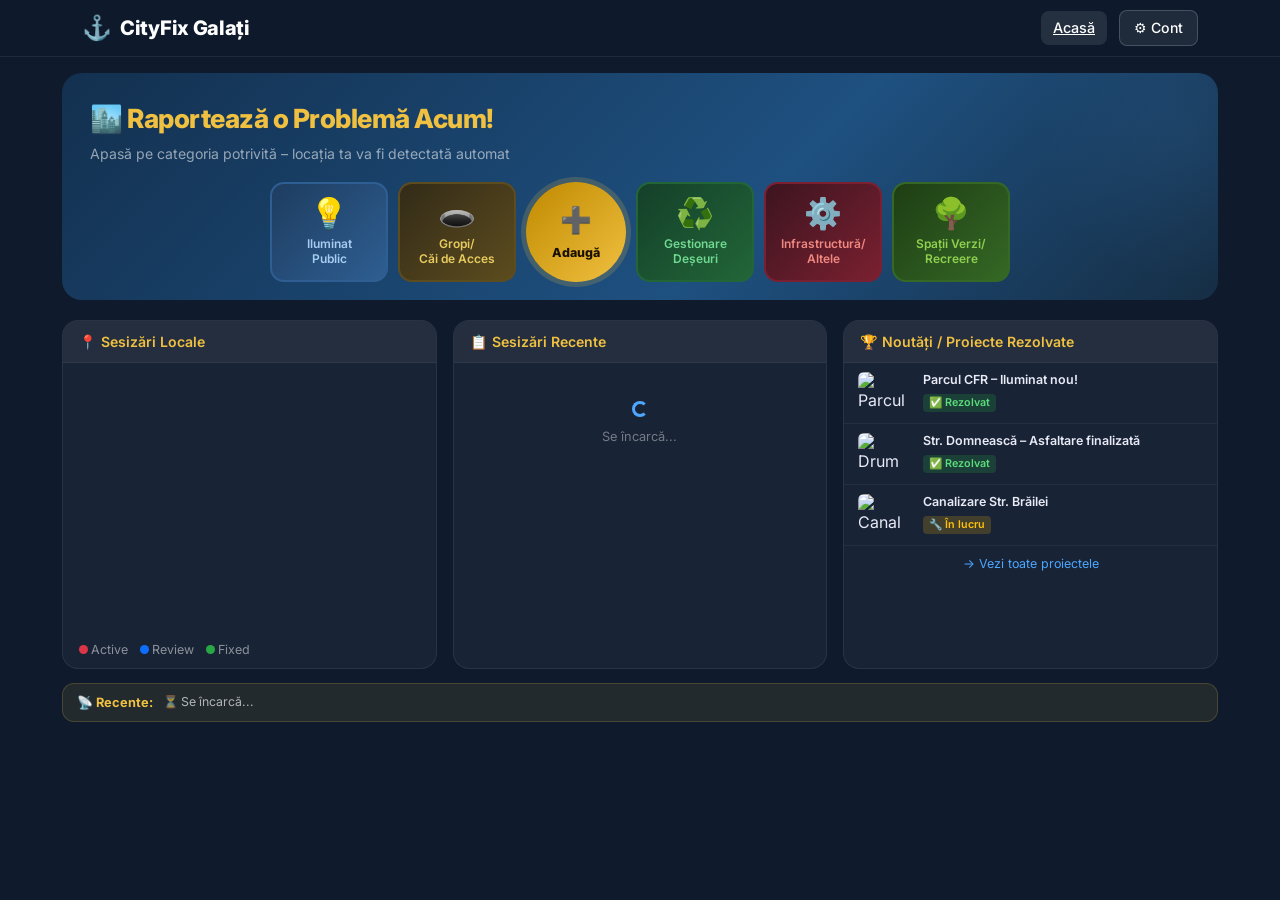
==== commit 303b95a3: "redirectionare cont spre conthtml" ====
--- a/index.html
+++ b/index.html
@@ -13,969 +13,328 @@
     <link href="https://fonts.googleapis.com/css2?family=Inter:wght@400;500;600;700;800&display=swap" rel="stylesheet">
     <link rel="stylesheet" href="css/style.css">
 
-    <style>
-        * { box-sizing: border-box; }
-        body { font-family: 'Inter', sans-serif; background: #0f1b2d; color: #e8eaf6; margin: 0; }
-
-        /* ── NAVBAR ── */
-        .navbar-custom {
-            background: rgba(15,27,45,0.97);
-            backdrop-filter: blur(12px);
-            border-bottom: 1px solid rgba(255,255,255,0.07);
-            padding: 10px 0;
-            position: sticky; top: 0; z-index: 100;
-        }
-        .navbar-brand-text { font-weight: 800; font-size: 1.25rem; color: #fff; letter-spacing: -0.3px; }
-        .nav-link-custom {
-            color: rgba(255,255,255,0.65) !important;
-            font-weight: 500; font-size: 0.9rem;
-            padding: 6px 12px !important;
-            border-radius: 8px; transition: all 0.2s;
-        }
-        .nav-link-custom:hover, .nav-link-custom.active { color: #fff !important; background: rgba(255,255,255,0.09); }
-        .btn-nav-login {
-            background: rgba(255,255,255,0.07);
-            border: 1px solid rgba(255,255,255,0.18);
-            color: #fff; border-radius: 8px;
-            padding: 6px 14px; font-size: 0.88rem; font-weight: 500;
-            cursor: pointer; transition: all 0.2s;
-        }
-        .btn-nav-login:hover { background: rgba(255,255,255,0.14); }
-
-        /* ── HERO ── */
-        .hero-banner {
-            background: linear-gradient(135deg, #13304f 0%, #1e5080 60%, #162e45 100%);
-            border-radius: 20px; padding: 26px 28px 18px;
-            margin-bottom: 20px; position: relative; overflow: hidden;
-        }
-        .hero-banner::after {
-            content: '';
-            position: absolute; top: -40%; right: -10%;
-            width: 300px; height: 300px;
-            background: radial-gradient(circle, rgba(77,166,255,0.08) 0%, transparent 70%);
-            pointer-events: none;
-        }
-        .hero-title { font-size: 1.65rem; font-weight: 800; color: #f0c040; margin-bottom: 4px; letter-spacing: -0.5px; }
-        .hero-sub { color: rgba(255,255,255,0.55); font-size: 0.88rem; margin-bottom: 18px; }
-
-        /* ── CATEGORY BUTTONS ── */
-        .cats-row {
-            display: flex; align-items: center; justify-content: center;
-            gap: 10px; flex-wrap: wrap;
-        }
-        .cat-btn {
-            display: flex; flex-direction: column; align-items: center; justify-content: center;
-            width: 118px; height: 100px;
-            border-radius: 14px; border: 2px solid transparent;
-            cursor: pointer; transition: all 0.22s cubic-bezier(.4,0,.2,1);
-            font-weight: 600; font-size: 0.75rem; gap: 8px;
-            text-align: center; position: relative; overflow: hidden;
-            -webkit-tap-highlight-color: transparent;
-        }
-        .cat-btn:hover  { transform: translateY(-5px) scale(1.05); box-shadow: 0 14px 36px rgba(0,0,0,0.45); }
-        .cat-btn:active { transform: scale(0.96); }
-        .cat-btn .icon  { font-size: 1.9rem; line-height: 1; }
-        .cat-btn .lbl   { line-height: 1.25; }
-        /* Colour skins */
-        .cat-iluminat   { background: linear-gradient(135deg,#1e3d60,#2e5e92); color:#a8ccf0; border-color:#2e5e92; }
-        .cat-gropi      { background: linear-gradient(135deg,#332b18,#5c4c1e); color:#e8cc60; border-color:#5c4c1e; }
-        .cat-deseuri    { background: linear-gradient(135deg,#14402a,#226638); color:#70d890; border-color:#226638; }
-        .cat-infra      { background: linear-gradient(135deg,#3d1420,#7a2030); color:#f08880; border-color:#7a2030; }
-        .cat-parcuri    { background: linear-gradient(135deg,#1e3e14,#356825); color:#90d050; border-color:#356825; }
-        /* Central add button */
-        .cat-btn-add {
-            width: 100px; height: 100px; border-radius: 50%;
-            background: linear-gradient(135deg,#c08a00,#f0c040);
-            color: #1a1000; border: none;
-            font-size: 0.85rem; font-weight: 800;
-            box-shadow: 0 0 0 5px rgba(240,192,64,0.18);
-            cursor: pointer; transition: all 0.22s;
-            display: flex; flex-direction: column; align-items: center; justify-content: center;
-            gap: 4px; z-index: 2;
-            -webkit-tap-highlight-color: transparent;
-        }
-        .cat-btn-add:hover { transform: translateY(-5px) scale(1.07); box-shadow: 0 0 0 7px rgba(240,192,64,0.28), 0 14px 32px rgba(0,0,0,0.4); }
-        .cat-btn-add:active { transform: scale(0.95); }
-
-        /* ── PANELS ── */
-        .panel { background: rgba(255,255,255,0.04); border: 1px solid rgba(255,255,255,0.07); border-radius: 16px; overflow: hidden; height: 100%; }
-        .panel-hdr { background: rgba(255,255,255,0.05); padding: 10px 16px; font-weight: 600; font-size: 0.88rem; color: #f0c040; border-bottom: 1px solid rgba(255,255,255,0.05); }
-        #map { height: 270px; }
-        .map-legend { padding: 8px 16px; font-size: 0.78rem; color: rgba(255,255,255,0.5); display: flex; gap: 12px; flex-wrap: wrap; }
-        .dot { width: 9px; height: 9px; border-radius: 50%; display: inline-block; margin-right: 3px; }
-
-        /* Sesizare cards */
-        .sez-card { background: rgba(255,255,255,0.04); border: 1px solid rgba(255,255,255,0.06); border-radius: 10px; padding: 9px 11px; margin-bottom: 7px; transition: all 0.18s; }
-        .sez-card:hover { background: rgba(255,255,255,0.07); transform: translateX(3px); }
-        .sez-card h6 { font-size: 0.83rem; margin-bottom: 2px; font-weight: 600; color: #e8eaf6; }
-
-        /* News */
-        .news-item { padding: 9px 14px; border-bottom: 1px solid rgba(255,255,255,0.05); display: flex; gap: 9px; align-items: flex-start; }
-        .news-item img { width: 56px; height: 42px; border-radius: 6px; object-fit: cover; flex-shrink: 0; }
-        .news-title { font-size: 0.78rem; font-weight: 600; color: #e8eaf6; line-height: 1.3; }
-        .tag { display: inline-block; padding: 1px 6px; border-radius: 4px; font-size: 0.67rem; font-weight: 600; margin-top: 3px; }
-        .tag-ok { background: rgba(40,167,69,.22); color: #5cdc7a; }
-        .tag-wip { background: rgba(255,193,7,.18); color: #ffc107; }
-        .news-all { display: block; text-align: center; padding: 9px; font-size: 0.78rem; color: #4da6ff; text-decoration: none; }
-        .news-all:hover { color: #80c0ff; }
-
-        /* Ticker */
-        .ticker { background: rgba(240,192,64,.09); border: 1px solid rgba(240,192,64,.18); border-radius: 12px; padding: 9px 14px; margin-top: 14px; display: flex; align-items: center; gap: 10px; overflow: hidden; }
-        .ticker-lbl { color: #f0c040; font-weight: 700; font-size: 0.8rem; flex-shrink: 0; }
-        .ticker-item { font-size: 0.77rem; color: rgba(255,255,255,.65); white-space: nowrap; display: flex; align-items: center; gap: 4px; }
-        #ticker-content { display: flex; gap: 18px; overflow: hidden; flex: 1; }
-
-        /* ══════════════════════════════════════════
-           MODAL SESIZARE RAPIDA  ← REDESIGN COMPLET
-           ══════════════════════════════════════════ */
-        #sesizareModal .modal-dialog { max-width: 520px; }
-        #sesizareModal .modal-content {
-            background: #101e30;
-            border: 1px solid rgba(255,255,255,0.1);
-            border-radius: 20px; overflow: hidden;
-        }
-
-        /* Header colorat cu categoria */
-        .sr-header {
-            padding: 18px 20px 14px;
-            display: flex; align-items: center; justify-content: space-between;
-        }
-        .sr-cat-badge {
-            display: flex; align-items: center; gap: 10px;
-        }
-        .sr-cat-icon-big { font-size: 2rem; line-height: 1; }
-        .sr-cat-title { font-size: 1.1rem; font-weight: 700; color: #fff; line-height: 1.2; }
-        .sr-cat-subtitle { font-size: 0.78rem; color: rgba(255,255,255,0.5); margin-top: 2px; }
-        .sr-close-btn {
-            background: rgba(255,255,255,0.08); border: none;
-            width: 32px; height: 32px; border-radius: 50%;
-            color: rgba(255,255,255,0.6); font-size: 1.1rem;
-            cursor: pointer; display: flex; align-items: center; justify-content: center;
-            transition: background 0.2s; flex-shrink: 0;
-        }
-        .sr-close-btn:hover { background: rgba(255,255,255,0.16); color: #fff; }
-
-        /* ── GPS STEP (pasul principal) ── */
-        .sr-body { padding: 0 0 18px; }
-
-        /* Harta mare */
-        #sr-map {
-            width: 100%;
-            height: 260px;
-            background: #0a1628;
-            position: relative;
-        }
-
-        /* Banner GPS deasupra hărții */
-        .gps-banner {
-            position: absolute; top: 10px; left: 50%; transform: translateX(-50%);
-            z-index: 800;
-            background: rgba(10,22,40,0.9);
-            backdrop-filter: blur(8px);
-            border: 1px solid rgba(255,255,255,0.12);
-            border-radius: 12px; padding: 8px 14px;
-            display: flex; align-items: center; gap: 8px;
-            font-size: 0.82rem; white-space: nowrap;
-            pointer-events: none;
-        }
-        .gps-dot {
-            width: 10px; height: 10px; border-radius: 50%;
-            background: #4da6ff;
-            box-shadow: 0 0 0 3px rgba(77,166,255,0.25);
-            animation: pulse-blue 1.6s infinite;
-            flex-shrink: 0;
-        }
-        @keyframes pulse-blue {
-            0%,100% { box-shadow: 0 0 0 3px rgba(77,166,255,0.25); }
-            50% { box-shadow: 0 0 0 7px rgba(77,166,255,0.0); }
-        }
-        .gps-dot.found { background: #28a745; box-shadow: 0 0 0 3px rgba(40,167,69,0.3); animation: none; }
-        .gps-dot.error { background: #dc3545; box-shadow: 0 0 0 3px rgba(220,53,69,0.3); animation: none; }
-
-        /* Buton "Folosește locația mea" ─ overlay pe hartă */
-        .btn-gps-overlay {
-            position: absolute; bottom: 12px; left: 50%; transform: translateX(-50%);
-            z-index: 800;
-            background: linear-gradient(135deg,#1a7acc,#2fa0ff);
-            color: #fff; border: none;
-            border-radius: 50px; padding: 10px 22px;
-            font-weight: 700; font-size: 0.88rem;
-            box-shadow: 0 4px 20px rgba(0,0,0,0.5);
-            cursor: pointer; transition: all 0.2s;
-            display: flex; align-items: center; gap: 7px;
-            white-space: nowrap;
-        }
-        .btn-gps-overlay:hover { transform: translateX(-50%) translateY(-2px); box-shadow: 0 8px 28px rgba(0,0,0,0.5); }
-        .btn-gps-overlay:active { transform: translateX(-50%) scale(0.97); }
-        .btn-gps-overlay:disabled { opacity: 0.65; cursor: not-allowed; transform: translateX(-50%); }
-
-        /* Notă locație confirmată */
-        #sr-loc-confirmed {
-            background: rgba(40,167,69,0.12);
-            border: 1px solid rgba(40,167,69,0.3);
-            border-radius: 10px; margin: 12px 18px 0;
-            padding: 8px 12px;
-            font-size: 0.82rem; color: #5cdc7a;
-            display: none; align-items: center; gap: 6px;
-        }
-
-        /* Click-to-pin hint */
-        #sr-pin-hint {
-            font-size: 0.75rem; color: rgba(255,255,255,0.38);
-            text-align: center; margin: 6px 18px 0;
-        }
-
-        /* Detalii opționale ─ accordion minimalist */
-        .sr-optional-toggle {
-            display: flex; align-items: center; justify-content: space-between;
-            padding: 10px 18px;
-            cursor: pointer;
-            border-top: 1px solid rgba(255,255,255,0.06);
-            margin-top: 12px;
-            font-size: 0.82rem; color: rgba(255,255,255,0.45);
-            transition: color 0.2s;
-        }
-        .sr-optional-toggle:hover { color: rgba(255,255,255,0.7); }
-        .sr-optional-toggle .arr { transition: transform 0.25s; font-size: 0.75rem; }
-        .sr-optional-toggle.open .arr { transform: rotate(180deg); }
-
-        .sr-optional-body { display: none; padding: 0 18px; }
-        .sr-optional-body.open { display: block; }
-
-        .form-control-dark, .form-select-dark {
-            background: rgba(255,255,255,0.06);
-            border: 1px solid rgba(255,255,255,0.12);
-            color: #e8eaf6; border-radius: 10px;
-            font-size: 0.85rem;
-        }
-        .form-control-dark:focus, .form-select-dark:focus {
-            background: rgba(255,255,255,0.09);
-            border-color: #4da6ff; color: #e8eaf6;
-            box-shadow: 0 0 0 3px rgba(77,166,255,0.14);
-            outline: none;
-        }
-        .form-control-dark::placeholder { color: rgba(255,255,255,0.28); }
-        .form-select-dark option { background: #1a2a3d; color: #e8eaf6; }
-        .form-lbl { color: rgba(255,255,255,0.6); font-size: 0.8rem; font-weight: 500; margin-bottom: 4px; }
-
-        /* Poza */
-        .photo-label {
-            display: block; cursor: pointer;
-            border: 1.5px dashed rgba(255,255,255,0.18);
-            border-radius: 10px; padding: 10px;
-            text-align: center; font-size: 0.8rem;
-            color: rgba(255,255,255,0.35);
-            transition: border-color 0.2s, color 0.2s;
-        }
-        .photo-label:hover { border-color: rgba(255,255,255,0.35); color: rgba(255,255,255,0.6); }
-
-        /* Submit */
-        .btn-submit-main {
-            display: block; width: calc(100% - 36px);
-            margin: 14px 18px 0;
-            background: linear-gradient(135deg,#c08a00,#f0c040);
-            color: #1a1000; border: none; border-radius: 12px;
-            padding: 13px; font-weight: 800; font-size: 1rem;
-            cursor: pointer; transition: all 0.2s;
-            letter-spacing: 0.1px;
-        }
-        .btn-submit-main:hover { background: linear-gradient(135deg,#d9a000,#ffd700); transform: translateY(-1px); box-shadow: 0 6px 22px rgba(240,192,64,0.3); }
-        .btn-submit-main:active { transform: translateY(0); }
-        .btn-submit-main:disabled { opacity: 0.55; cursor: not-allowed; transform: none; }
-
-        /* Success overlay */
-        #sr-success {
-            display: none; position: absolute; inset: 0;
-            background: rgba(10,22,40,0.97);
-            border-radius: 20px; z-index: 900;
-            flex-direction: column; align-items: center; justify-content: center;
-            text-align: center; padding: 30px;
-        }
-        .sr-success-icon { font-size: 4rem; margin-bottom: 14px; animation: pop 0.4s cubic-bezier(.36,.07,.19,.97); }
-        @keyframes pop { 0%{transform:scale(0)} 80%{transform:scale(1.15)} 100%{transform:scale(1)} }
-        .sr-success-title { font-size: 1.3rem; font-weight: 800; color: #5cdc7a; margin-bottom: 6px; }
-        .sr-success-sub { font-size: 0.85rem; color: rgba(255,255,255,0.5); }
-
-        /* ── AUTH MODALS ── */
-        #loginModal .modal-content, #registerModal .modal-content {
-            background: #101e30; border: 1px solid rgba(255,255,255,0.1); border-radius: 18px;
-        }
-        #loginModal .modal-header { background: linear-gradient(135deg,#1e3a5f,#2d5a8e); border-bottom: 1px solid rgba(255,255,255,0.08); }
-        #registerModal .modal-header { background: linear-gradient(135deg,#1a3d2a,#276637); border-bottom: 1px solid rgba(255,255,255,0.08); }
-        #loginModal .modal-title, #registerModal .modal-title { color: #f0c040; font-weight: 700; }
-        .auth-form-control {
-            background: rgba(255,255,255,0.06); border: 1px solid rgba(255,255,255,0.12);
-            color: #e8eaf6; border-radius: 10px;
-        }
-        .auth-form-control:focus { background: rgba(255,255,255,0.09); border-color: #4da6ff; color: #e8eaf6; box-shadow: 0 0 0 3px rgba(77,166,255,0.14); }
-        .auth-form-control::placeholder { color: rgba(255,255,255,0.28); }
-        .auth-lbl { color: rgba(255,255,255,0.65); font-size: 0.83rem; font-weight: 500; }
-
-        /* ── RESPONSIVE ── */
-        @media (max-width: 576px) {
-            .cat-btn { width: 92px; height: 88px; font-size: 0.7rem; }
-            .cat-btn .icon { font-size: 1.6rem; }
-            .cat-btn-add { width: 84px; height: 84px; }
-            .hero-title { font-size: 1.3rem; }
-            #sr-map { height: 230px; }
-        }
-    </style>
 </head>
 
 <body>
 
-<!-- ═══ NAVBAR ═══ -->
-<nav class="navbar-custom">
-    <div class="container d-flex align-items-center justify-content-between">
-        <a class="d-flex align-items-center gap-2 text-decoration-none" href="index.html">
-            <span style="font-size:1.5rem;">⚓</span>
-            <span class="navbar-brand-text">CityFix Galați</span>
-        </a>
-        <div class="d-flex align-items-center gap-1">
-            <a href="index.html" class="nav-link-custom active">Acasă</a>
-            <a href="#" class="nav-link-custom">Istoric</a>
-            <a href="#" class="nav-link-custom">Hartă</a>
-            <a href="admin.html" class="nav-link-custom d-none" id="btnAdmin" style="color:#f0c040 !important;">Admin</a>
-            <button class="btn-nav-login ms-2" id="btnLogin" data-bs-toggle="modal" data-bs-target="#loginModal">⚙ Cont</button>
-        </div>
-    </div>
-</nav>
-
-<div class="container py-3" style="max-width:1180px;">
-
-    <!-- HERO + BUTOANE CATEGORII -->
-    <div class="hero-banner">
-        <div class="hero-title">🏙️ Raportează o Problemă Acum!</div>
-        <div class="hero-sub">Apasă pe categoria potrivită – locația ta va fi detectată automat</div>
-        <div class="cats-row">
-
-            <button class="cat-btn cat-iluminat" id="btn-iluminat"
-                onclick="openQuickReport('iluminat','Iluminat Public','💡','#1e3d60')">
-                <span class="icon">💡</span>
-                <span class="lbl">Iluminat<br>Public</span>
-            </button>
-
-            <button class="cat-btn cat-gropi" id="btn-gropi"
-                onclick="openQuickReport('infrastructura','Gropi / Căi Acces','🕳️','#332b18')">
-                <span class="icon">🕳️</span>
-                <span class="lbl">Gropi/<br>Căi de Acces</span>
-            </button>
-
-            <button class="cat-btn-add" id="btn-adauga"
-                onclick="openQuickReport('','Sesizare Generală','📋','#1a2a3d')">
-                <span style="font-size:1.6rem;">➕</span>
-                <span style="font-size:0.78rem;font-weight:800;">Adaugă</span>
-            </button>
-
-            <button class="cat-btn cat-deseuri" id="btn-deseuri"
-                onclick="openQuickReport('curatenie','Gestionare Deșeuri','♻️','#14402a')">
-                <span class="icon">♻️</span>
-                <span class="lbl">Gestionare<br>Deșeuri</span>
-            </button>
-
-            <button class="cat-btn cat-infra" id="btn-infra"
-                onclick="openQuickReport('altele','Infrastructură / Altele','⚙️','#3d1420')">
-                <span class="icon">⚙️</span>
-                <span class="lbl">Infrastructură/<br>Altele</span>
-            </button>
-
-            <button class="cat-btn cat-parcuri" id="btn-parcuri"
-                onclick="openQuickReport('parcuri','Spații Verzi','🌳','#1e3e14')">
-                <span class="icon">🌳</span>
-                <span class="lbl">Spații Verzi/<br>Recreere</span>
-            </button>
-
-        </div>
-    </div>
-
-    <!-- MAIN ROW -->
-    <div class="row g-3">
-
-        <!-- Harta sesizări -->
-        <div class="col-md-4">
-            <div class="panel">
-                <div class="panel-hdr">📍 Sesizări Locale</div>
-                <div id="map"></div>
-                <div class="map-legend">
-                    <span><span class="dot" style="background:#dc3545;"></span>Active</span>
-                    <span><span class="dot" style="background:#0d6efd;"></span>Review</span>
-                    <span><span class="dot" style="background:#28a745;"></span>Fixed</span>
-                </div>
-            </div>
-        </div>
-
-        <!-- Sesizări recente -->
-        <div class="col-md-4">
-            <div class="panel" style="max-height:350px;overflow-y:auto;">
-                <div class="panel-hdr">📋 Sesizări Recente</div>
-                <div style="padding:10px 12px;" id="lista-sesizari">
-                    <div class="text-center py-4">
-                        <div class="spinner-border spinner-border-sm" style="color:#4da6ff;" role="status"></div>
-                        <div style="font-size:0.8rem;color:rgba(255,255,255,.4);margin-top:6px;">Se încarcă...</div>
-                    </div>
-                </div>
-            </div>
-        </div>
-
-        <!-- Noutăți -->
-        <div class="col-md-4">
-            <div class="panel">
-                <div class="panel-hdr">🏆 Noutăți / Proiecte Rezolvate</div>
-                <div class="news-item">
-                    <img src="https://placehold.co/56x42/1a4a2a/5cdc7a?text=🌳" alt="Parcul CFR">
-                    <div><div class="news-title">Parcul CFR – Iluminat nou!</div><span class="tag tag-ok">✅ Rezolvat</span></div>
-                </div>
-                <div class="news-item">
-                    <img src="https://placehold.co/56x42/4a2020/e08080?text=🛣️" alt="Drum">
-                    <div><div class="news-title">Str. Domnească – Asfaltare finalizată</div><span class="tag tag-ok">✅ Rezolvat</span></div>
-                </div>
-                <div class="news-item">
-                    <img src="https://placehold.co/56x42/1a2a4a/80a0dc?text=🚧" alt="Canal">
-                    <div><div class="news-title">Canalizare Str. Brăilei</div><span class="tag tag-wip">🔧 În lucru</span></div>
-                </div>
-                <a href="#" class="news-all">→ Vezi toate proiectele</a>
-            </div>
-        </div>
-    </div>
-
-    <!-- TICKER -->
-    <div class="ticker">
-        <span class="ticker-lbl">📡 Recente:</span>
-        <div id="ticker-content">
-            <span class="ticker-item">⏳ Se încarcă...</span>
-        </div>
-    </div>
-
-</div><!-- /container -->
-
-
-<!-- ════════════════════════════════════════════════════════
+    <!-- ═══ NAVBAR ═══ -->
+    <nav class="navbar-custom">
+        <div class="container d-flex align-items-center justify-content-between">
+            <a class="d-flex align-items-center gap-2 text-decoration-none" href="index.html">
+                <span style="font-size:1.5rem;">⚓</span>
+                <span class="navbar-brand-text">CityFix Galați</span>
+            </a>
+            <div class="d-flex align-items-center gap-1">
+                <a href="index.html" class="nav-link-custom active">Acasă</a>
+                <a href="admin.html" class="nav-link-custom d-none" id="btnAdmin"
+                    style="color:#f0c040 !important;">Admin</a>
+                <a href="cont.html" class="btn-nav-login ms-2" id="btnLogin" style="text-decoration:none;">⚙ Cont</a>
+            </div>
+        </div>
+    </nav>
+
+    <div class="container py-3" style="max-width:1180px;">
+
+        <!-- HERO + BUTOANE CATEGORII -->
+        <div class="hero-banner">
+            <div class="hero-title">🏙️ Raportează o Problemă Acum!</div>
+            <div class="hero-sub">Apasă pe categoria potrivită – locația ta va fi detectată automat</div>
+            <div class="cats-row">
+
+                <button class="cat-btn cat-iluminat" id="btn-iluminat"
+                    onclick="openQuickReport('iluminat','Iluminat Public','💡','#1e3d60')">
+                    <span class="icon">💡</span>
+                    <span class="lbl">Iluminat<br>Public</span>
+                </button>
+
+                <button class="cat-btn cat-gropi" id="btn-gropi"
+                    onclick="openQuickReport('infrastructura','Gropi / Căi Acces','🕳️','#332b18')">
+                    <span class="icon">🕳️</span>
+                    <span class="lbl">Gropi/<br>Căi de Acces</span>
+                </button>
+
+                <button class="cat-btn-add" id="btn-adauga"
+                    onclick="openQuickReport('','Sesizare Generală','📋','#1a2a3d')">
+                    <span style="font-size:1.6rem;">➕</span>
+                    <span style="font-size:0.78rem;font-weight:800;">Adaugă</span>
+                </button>
+
+                <button class="cat-btn cat-deseuri" id="btn-deseuri"
+                    onclick="openQuickReport('curatenie','Gestionare Deșeuri','♻️','#14402a')">
+                    <span class="icon">♻️</span>
+                    <span class="lbl">Gestionare<br>Deșeuri</span>
+                </button>
+
+                <button class="cat-btn cat-infra" id="btn-infra"
+                    onclick="openQuickReport('altele','Infrastructură / Altele','⚙️','#3d1420')">
+                    <span class="icon">⚙️</span>
+                    <span class="lbl">Infrastructură/<br>Altele</span>
+                </button>
+
+                <button class="cat-btn cat-parcuri" id="btn-parcuri"
+                    onclick="openQuickReport('parcuri','Spații Verzi','🌳','#1e3e14')">
+                    <span class="icon">🌳</span>
+                    <span class="lbl">Spații Verzi/<br>Recreere</span>
+                </button>
+
+            </div>
+        </div>
+
+        <!-- MAIN ROW -->
+        <div class="row g-3">
+
+            <!-- Harta sesizări -->
+            <div class="col-md-4">
+                <div class="panel">
+                    <div class="panel-hdr">📍 Sesizări Locale</div>
+                    <div id="map"></div>
+                    <div class="map-legend">
+                        <span><span class="dot" style="background:#dc3545;"></span>Active</span>
+                        <span><span class="dot" style="background:#0d6efd;"></span>Review</span>
+                        <span><span class="dot" style="background:#28a745;"></span>Fixed</span>
+                    </div>
+                </div>
+            </div>
+
+            <!-- Sesizări recente -->
+            <div class="col-md-4">
+                <div class="panel" style="max-height:350px;overflow-y:auto;">
+                    <div class="panel-hdr">📋 Sesizări Recente</div>
+                    <div style="padding:10px 12px;" id="lista-sesizari">
+                        <div class="text-center py-4">
+                            <div class="spinner-border spinner-border-sm" style="color:#4da6ff;" role="status"></div>
+                            <div style="font-size:0.8rem;color:rgba(255,255,255,.4);margin-top:6px;">Se încarcă...</div>
+                        </div>
+                    </div>
+                </div>
+            </div>
+
+            <!-- Noutăți -->
+            <div class="col-md-4">
+                <div class="panel">
+                    <div class="panel-hdr">🏆 Noutăți / Proiecte Rezolvate</div>
+                    <div class="news-item">
+                        <img src="https://placehold.co/56x42/1a4a2a/5cdc7a?text=🌳" alt="Parcul CFR">
+                        <div>
+                            <div class="news-title">Parcul CFR – Iluminat nou!</div><span class="tag tag-ok">✅
+                                Rezolvat</span>
+                        </div>
+                    </div>
+                    <div class="news-item">
+                        <img src="https://placehold.co/56x42/4a2020/e08080?text=🛣️" alt="Drum">
+                        <div>
+                            <div class="news-title">Str. Domnească – Asfaltare finalizată</div><span
+                                class="tag tag-ok">✅ Rezolvat</span>
+                        </div>
+                    </div>
+                    <div class="news-item">
+                        <img src="https://placehold.co/56x42/1a2a4a/80a0dc?text=🚧" alt="Canal">
+                        <div>
+                            <div class="news-title">Canalizare Str. Brăilei</div><span class="tag tag-wip">🔧 În
+                                lucru</span>
+                        </div>
+                    </div>
+                    <a href="proiecte.html" class="news-all">→ Vezi toate proiectele</a>
+                </div>
+            </div>
+        </div>
+
+        <!-- TICKER -->
+        <div class="ticker">
+            <span class="ticker-lbl">📡 Recente:</span>
+            <div id="ticker-content">
+                <span class="ticker-item">⏳ Se încarcă...</span>
+            </div>
+        </div>
+
+    </div><!-- /container -->
+
+    <!-- ════════════════════════════════════════════════════════
      MODAL SESIZARE RAPIDA  — GPS primul, rest opțional
      ════════════════════════════════════════════════════════ -->
-<div class="modal fade" id="sesizareModal" tabindex="-1" aria-hidden="true">
-    <div class="modal-dialog modal-dialog-centered">
-        <div class="modal-content" style="position:relative;">
-
-            <!-- SUCCESS OVERLAY -->
-            <div id="sr-success">
-                <div class="sr-success-icon">✅</div>
-                <div class="sr-success-title">Sesizare trimisă!</div>
-                <div class="sr-success-sub">Administratorul a fost notificat.<br>Mulțumim!</div>
-            </div>
-
-            <!-- HEADER -->
-            <div class="sr-header" id="sr-header-bg">
-                <div class="sr-cat-badge">
-                    <span class="sr-cat-icon-big" id="sr-icon">📋</span>
-                    <div>
-                        <div class="sr-cat-title" id="sr-title">Sesizare</div>
-                        <div class="sr-cat-subtitle">Localizează problema pe hartă</div>
-                    </div>
-                </div>
-                <button class="sr-close-btn" data-bs-dismiss="modal" aria-label="Close">✕</button>
-            </div>
-
-            <!-- BODY -->
-            <div class="sr-body">
-
-                <!-- HARTA INTERACTIVA CU GPS -->
-                <div style="position:relative;">
-                    <div id="sr-map">
-                        <!-- GPS status banner -->
-                        <div class="gps-banner" id="gps-banner">
-                            <span class="gps-dot" id="gps-dot"></span>
-                            <span id="gps-text">Se detectează locația...</span>
-                        </div>
-                        <!-- Buton GPS overlay -->
-                        <button class="btn-gps-overlay" id="btn-use-gps" onclick="useMyLocation()">
-                            📍 Folosește locația mea
-                        </button>
-                    </div>
-                </div>
-
-                <!-- Confirmare locație -->
-                <div id="sr-loc-confirmed">
-                    <span>✅</span>
-                    <span id="sr-loc-text">Locație plasată pe hartă</span>
-                </div>
-
-                <!-- Hint click pe hartă -->
-                <div id="sr-pin-hint">sau apasă oriunde pe hartă pentru a plasa manual pinul</div>
-
-                <!-- ────── DETALII OPTIONALE ────── -->
-                <div class="sr-optional-toggle" id="sr-toggle-btn" onclick="toggleOptional()">
-                    <span>✏️ Adaugă descriere (opțional)</span>
-                    <span class="arr" id="sr-arr">▼</span>
-                </div>
-                <div class="sr-optional-body" id="sr-optional">
-                    <div class="mb-2">
-                        <label class="form-lbl">Titlu (opțional)</label>
-                        <input type="text" class="form-control form-control-dark form-control-sm" id="sr-titlu"
-                            placeholder="Ex: Stâlp iluminat defect...">
-                    </div>
-                    <div class="mb-2">
-                        <label class="form-lbl">Descriere (opțional)</label>
-                        <textarea class="form-control form-control-dark form-control-sm" id="sr-descriere" rows="2"
-                            placeholder="Detalii suplimentare..."></textarea>
-                    </div>
-                    <div class="mb-2">
-                        <label class="form-lbl">Urgență</label>
-                        <select class="form-select form-select-sm form-select-dark" id="sr-prioritate">
-                            <option value="normala">Normală</option>
-                            <option value="urgenta">Urgentă</option>
-                            <option value="critica">Critică (Pericol public)</option>
-                        </select>
-                    </div>
-                    <div class="mb-3">
-                        <label class="form-lbl">Fotografie (opțional)</label>
-                        <label class="photo-label" for="sr-poza">
-                            📷 Fă o poză sau alege din galerie
-                            <input type="file" id="sr-poza" accept="image/*" capture="environment" class="d-none">
-                        </label>
-                        <div id="sr-preview-container" class="d-none mt-2">
-                            <img id="sr-poza-preview" src="" alt="Preview"
-                                style="max-height:120px;border-radius:8px;border:1px solid rgba(255,255,255,.15);">
-                            <button type="button" class="btn btn-sm btn-outline-danger ms-2" id="sr-btn-sterge">✕</button>
-                        </div>
-                    </div>
-                </div>
-
-                <div id="sr-eroare" class="d-none" style="margin:6px 18px 0;padding:8px 12px;background:rgba(220,53,69,.15);border:1px solid rgba(220,53,69,.3);border-radius:10px;font-size:0.82rem;color:#f08080;"></div>
-
-                <!-- SUBMIT -->
-                <button class="btn-submit-main" id="btn-sr-submit" onclick="submitSesizare()">
-                    🚀 Trimite Sesizarea la Administrator
-                </button>
-                <div style="text-align:center;font-size:0.72rem;color:rgba(255,255,255,0.25);margin-top:7px;padding:0 18px;">
-                    Sesizarea va fi vizibilă instant pe hartă și în panoul administratorului
-                </div>
-
-            </div><!-- /sr-body -->
+    <div class="modal fade" id="sesizareModal" tabindex="-1" aria-hidden="true">
+        <div class="modal-dialog modal-dialog-centered">
+            <div class="modal-content" style="position:relative;">
+
+                <!-- SUCCESS OVERLAY -->
+                <div id="sr-success">
+                    <div class="sr-success-icon">✅</div>
+                    <div class="sr-success-title">Sesizare trimisă!</div>
+                    <div class="sr-success-sub">Administratorul a fost notificat.<br>Mulțumim!</div>
+                </div>
+
+                <!-- HEADER -->
+                <div class="sr-header" id="sr-header-bg">
+                    <div class="sr-cat-badge">
+                        <span class="sr-cat-icon-big" id="sr-icon">📋</span>
+                        <div>
+                            <div class="sr-cat-title" id="sr-title">Sesizare</div>
+                            <div class="sr-cat-subtitle">Localizează problema pe hartă</div>
+                        </div>
+                    </div>
+                    <button class="sr-close-btn" data-bs-dismiss="modal" aria-label="Close">✕</button>
+                </div>
+
+                <!-- BODY -->
+                <div class="sr-body">
+
+                    <!-- HARTA INTERACTIVA CU GPS -->
+                    <div style="position:relative;">
+                        <div id="sr-map">
+                            <!-- GPS status banner -->
+                            <div class="gps-banner" id="gps-banner">
+                                <span class="gps-dot" id="gps-dot"></span>
+                                <span id="gps-text">Se detectează locația...</span>
+                            </div>
+                            <!-- Buton GPS overlay -->
+                            <button class="btn-gps-overlay" id="btn-use-gps" onclick="useMyLocation()">
+                                📍 Folosește locația mea
+                            </button>
+                        </div>
+                    </div>
+
+                    <!-- Confirmare locație -->
+                    <div id="sr-loc-confirmed">
+                        <span>✅</span>
+                        <span id="sr-loc-text">Locație plasată pe hartă</span>
+                    </div>
+
+                    <!-- Hint click pe hartă -->
+                    <div id="sr-pin-hint">sau apasă oriunde pe hartă pentru a plasa manual pinul</div>
+
+                    <!-- ────── DETALII OPTIONALE ────── -->
+                    <div class="sr-optional-toggle" id="sr-toggle-btn" onclick="toggleOptional()">
+                        <span>✏️ Adaugă descriere (opțional)</span>
+                        <span class="arr" id="sr-arr">▼</span>
+                    </div>
+                    <div class="sr-optional-body" id="sr-optional">
+                        <div class="mb-2">
+                            <label class="form-lbl">Titlu (opțional)</label>
+                            <input type="text" class="form-control form-control-dark form-control-sm" id="sr-titlu"
+                                placeholder="Ex: Stâlp iluminat defect...">
+                        </div>
+                        <div class="mb-2">
+                            <label class="form-lbl">Descriere (opțional)</label>
+                            <textarea class="form-control form-control-dark form-control-sm" id="sr-descriere" rows="2"
+                                placeholder="Detalii suplimentare..."></textarea>
+                        </div>
+                        <div class="mb-2">
+                            <label class="form-lbl">Urgență</label>
+                            <select class="form-select form-select-sm form-select-dark" id="sr-prioritate">
+                                <option value="normala">Normală</option>
+                                <option value="urgenta">Urgentă</option>
+                                <option value="critica">Critică (Pericol public)</option>
+                            </select>
+                        </div>
+                        <div class="mb-3">
+                            <label class="form-lbl">Fotografie (opțional)</label>
+                            <label class="photo-label" for="sr-poza">
+                                📷 Fă o poză sau alege din galerie
+                                <input type="file" id="sr-poza" accept="image/*" capture="environment" class="d-none">
+                            </label>
+                            <div id="sr-preview-container" class="d-none mt-2">
+                                <img id="sr-poza-preview" src="" alt="Preview"
+                                    style="max-height:120px;border-radius:8px;border:1px solid rgba(255,255,255,.15);">
+                                <button type="button" class="btn btn-sm btn-outline-danger ms-2"
+                                    id="sr-btn-sterge">✕</button>
+                            </div>
+                        </div>
+                    </div>
+
+                    <div id="sr-eroare" class="d-none"
+                        style="margin:6px 18px 0;padding:8px 12px;background:rgba(220,53,69,.15);border:1px solid rgba(220,53,69,.3);border-radius:10px;font-size:0.82rem;color:#f08080;">
+                    </div>
+
+                    <!-- SUBMIT -->
+                    <button class="btn-submit-main" id="btn-sr-submit" onclick="submitSesizare()">
+                        🚀 Trimite Sesizarea la Administrator
+                    </button>
+                    <div
+                        style="text-align:center;font-size:0.72rem;color:rgba(255,255,255,0.25);margin-top:7px;padding:0 18px;">
+                        Sesizarea va fi vizibilă instant pe hartă și în panoul administratorului
+                    </div>
+
+                </div><!-- /sr-body -->
+            </div>
         </div>
     </div>
-</div>
-
-
-<!-- MODAL LOGIN -->
-<div class="modal fade" id="loginModal" tabindex="-1" aria-hidden="true">
-    <div class="modal-dialog modal-dialog-centered">
-        <div class="modal-content">
-            <div class="modal-header">
-                <h5 class="modal-title">Autentificare CityFix</h5>
-                <button type="button" class="btn-close btn-close-white" data-bs-dismiss="modal"></button>
-            </div>
-            <div class="modal-body" style="padding:20px 22px;">
-                <form id="form-auth">
-                    <div class="mb-3">
-                        <label class="auth-lbl">Email</label>
-                        <input type="email" class="form-control auth-form-control" id="emailAuth" placeholder="nume@exemplu.com">
-                    </div>
-                    <div class="mb-3">
-                        <label class="auth-lbl">Parolă</label>
-                        <input type="password" class="form-control auth-form-control" id="parolaAuth" placeholder="Parola ta">
-                    </div>
-                    <div id="auth-mesaj" class="alert d-none mb-2"></div>
-                    <div class="d-grid gap-2">
-                        <button type="button" class="btn btn-primary" id="btn-intra-cont">Intră în cont</button>
-                        <button type="button" class="btn btn-outline-secondary" id="btn-creeaza-cont">Creează cont nou</button>
-                    </div>
-                </form>
+
+    <!-- MODAL LOGIN -->
+    <div class="modal fade" id="loginModal" tabindex="-1" aria-hidden="true">
+        <div class="modal-dialog modal-dialog-centered">
+            <div class="modal-content">
+                <div class="modal-header">
+                    <h5 class="modal-title">Autentificare CityFix</h5>
+                    <button type="button" class="btn-close btn-close-white" data-bs-dismiss="modal"></button>
+                </div>
+                <div class="modal-body" style="padding:20px 22px;">
+                    <form id="form-auth">
+                        <div class="mb-3">
+                            <label class="auth-lbl">Email</label>
+                            <input type="email" class="form-control auth-form-control" id="emailAuth"
+                                placeholder="nume@exemplu.com">
+                        </div>
+                        <div class="mb-3">
+                            <label class="auth-lbl">Parolă</label>
+                            <input type="password" class="form-control auth-form-control" id="parolaAuth"
+                                placeholder="Parola ta">
+                        </div>
+                        <div id="auth-mesaj" class="alert d-none mb-2"></div>
+                        <div class="d-grid gap-2">
+                            <button type="button" class="btn btn-primary" id="btn-intra-cont">Intră în cont</button>
+                            <button type="button" class="btn btn-outline-secondary" id="btn-creeaza-cont">Creează cont
+                                nou</button>
+                        </div>
+                    </form>
+                </div>
             </div>
         </div>
     </div>
-</div>
-
-<!-- MODAL REGISTER -->
-<div class="modal fade" id="registerModal" tabindex="-1" aria-hidden="true">
-    <div class="modal-dialog modal-dialog-centered">
-        <div class="modal-content">
-            <div class="modal-header">
-                <h5 class="modal-title">Creare cont nou</h5>
-                <button type="button" class="btn-close btn-close-white" data-bs-dismiss="modal"></button>
-            </div>
-            <div class="modal-body" style="padding:20px 22px;">
-                <form id="form-register">
-                    <div class="mb-2">
-                        <label class="auth-lbl">Email</label>
-                        <input type="email" class="form-control auth-form-control" id="emailRegister" placeholder="nume@exemplu.com">
-                    </div>
-                    <div class="mb-2">
-                        <label class="auth-lbl">Parolă</label>
-                        <input type="password" class="form-control auth-form-control" id="parolaRegister" placeholder="Minim 6 caractere">
-                    </div>
-                    <div class="mb-3">
-                        <label class="auth-lbl">Confirmă parola</label>
-                        <input type="password" class="form-control auth-form-control" id="parolaConfirm" placeholder="Repetă parola">
-                    </div>
-                    <div id="register-mesaj" class="alert d-none mb-2"></div>
-                    <div class="d-grid gap-2">
-                        <button type="button" class="btn btn-success" id="btn-confirm-register">Creează cont</button>
-                        <button type="button" class="btn btn-link" style="color:rgba(255,255,255,.4);" id="btn-back-login">← Înapoi la Login</button>
-                    </div>
-                </form>
+
+    <!-- MODAL REGISTER -->
+    <div class="modal fade" id="registerModal" tabindex="-1" aria-hidden="true">
+        <div class="modal-dialog modal-dialog-centered">
+            <div class="modal-content">
+                <div class="modal-header">
+                    <h5 class="modal-title">Creare cont nou</h5>
+                    <button type="button" class="btn-close btn-close-white" data-bs-dismiss="modal"></button>
+                </div>
+                <div class="modal-body" style="padding:20px 22px;">
+                    <form id="form-register">
+                        <div class="mb-2">
+                            <label class="auth-lbl">Email</label>
+                            <input type="email" class="form-control auth-form-control" id="emailRegister"
+                                placeholder="nume@exemplu.com">
+                        </div>
+                        <div class="mb-2">
+                            <label class="auth-lbl">Parolă</label>
+                            <input type="password" class="form-control auth-form-control" id="parolaRegister"
+                                placeholder="Minim 6 caractere">
+                        </div>
+                        <div class="mb-3">
+                            <label class="auth-lbl">Confirmă parola</label>
+                            <input type="password" class="form-control auth-form-control" id="parolaConfirm"
+                                placeholder="Repetă parola">
+                        </div>
+                        <div id="register-mesaj" class="alert d-none mb-2"></div>
+                        <div class="d-grid gap-2">
+                            <button type="button" class="btn btn-success" id="btn-confirm-register">Creează
+                                cont</button>
+                            <button type="button" class="btn btn-link" style="color:rgba(255,255,255,.4);"
+                                id="btn-back-login">← Înapoi la Login</button>
+                        </div>
+                    </form>
+                </div>
             </div>
         </div>
     </div>
-</div>
-
-
-<!-- ════ SCRIPTS ════ -->
-<script src="https://unpkg.com/leaflet@1.9.4/dist/leaflet.js"></script>
-<script src="https://cdn.jsdelivr.net/npm/bootstrap@5.3.0/dist/js/bootstrap.bundle.min.js"></script>
-<script src="js/map.js"></script>
-<script type="module" src="js/app.js"></script>
-
-<!-- Harta principală + sesizări live -->
-<script type="module">
-    import { db } from './js/firebase.js';
-    import { collection, query, orderBy, onSnapshot } from "https://www.gstatic.com/firebasejs/10.8.0/firebase-firestore.js";
-
-    const badge = {
-        'nou':      '<span class="badge bg-primary" style="font-size:.7rem;">Nou</span>',
-        'in_lucru': '<span class="badge bg-warning text-dark" style="font-size:.7rem;">În lucru</span>',
-        'rezolvat': '<span class="badge bg-success" style="font-size:.7rem;">Rezolvat</span>',
-        'respins':  '<span class="badge bg-danger" style="font-size:.7rem;">Respins</span>'
-    };
-    const catLabel = {
-        infrastructura:'🕳️ Infrastructură', curatenie:'♻️ Curățenie',
-        iluminat:'💡 Iluminat', parcuri:'🌳 Parcuri', altele:'⚙️ Altele'
-    };
-
-    const q = query(collection(db, 'Sesizari'), orderBy('creatLa', 'desc'));
-    onSnapshot(q, (snap) => {
-        const lista = document.getElementById('lista-sesizari');
-        lista.innerHTML = '';
-        if (snap.empty) {
-            lista.innerHTML = '<p style="font-size:.8rem;color:rgba(255,255,255,.35);text-align:center;padding:20px 0;">Nicio sesizare înregistrată.</p>';
-            return;
-        }
-        const tickerItems = [];
-        snap.forEach(d => {
-            const s = d.data();
-            const card = document.createElement('div');
-            card.className = 'sez-card';
-            card.innerHTML = `<h6>${s.titlu || catLabel[s.categorie] || 'Sesizare'}</h6>
-                <div class="d-flex justify-content-between align-items-center">
-                    <small style="color:rgba(255,255,255,.4);font-size:.74rem;">${catLabel[s.categorie] || s.categorie}</small>
-                    ${badge[s.status] || s.status}
-                </div>`;
-            lista.appendChild(card);
-            const ico = s.status==='rezolvat'?'✅':s.status==='in_lucru'?'🔧':'🔴';
-            tickerItems.push(`<span class="ticker-item">${ico} ${s.titlu || 'Sesizare'}</span>`);
-            if (s.latitudine && s.longitudine) {
-                window.adaugaMarkerPeHarta(s.latitudine, s.longitudine, s.titlu, s.status, s.descriere);
-            }
-        });
-        const t = document.getElementById('ticker-content');
-        if (t && tickerItems.length) t.innerHTML = tickerItems.slice(0,5).join('');
-    });
-</script>
-
-<!-- Modal Sesizare Rapidă — GPS + Firestore -->
-<script type="module">
-    import { db, auth, storage } from './js/firebase.js';
-    import { collection, addDoc, serverTimestamp } from "https://www.gstatic.com/firebasejs/10.8.0/firebase-firestore.js";
-    import { ref, uploadBytes, getDownloadURL } from "https://www.gstatic.com/firebasejs/10.8.0/firebase-storage.js";
-
-    /* ── State ── */
-    let srMap = null;
-    let srMarker = null;
-    let srLat = null;
-    let srLng = null;
-    let srCategorie = '';
-    let gpsWatcher = null;
-
-    /* ── Helpers ── */
-    function setGpsBanner(state, text) {
-        const dot  = document.getElementById('gps-dot');
-        const span = document.getElementById('gps-text');
-        dot.className = `gps-dot ${state}`;
-        span.textContent = text;
-    }
-
-    function plaseazaPin(lat, lng, zoom) {
-        srLat = lat; srLng = lng;
-        if (!srMarker) {
-            srMarker = L.marker([lat, lng], { draggable: true }).addTo(srMap);
-            srMarker.on('dragend', e => {
-                const p = e.target.getLatLng();
-                srLat = p.lat; srLng = p.lng;
-                updateLocConfirmed();
-            });
-        } else {
-            srMarker.setLatLng([lat, lng]);
-        }
-        if (zoom) srMap.setView([lat, lng], 17);
-        updateLocConfirmed();
-    }
-
-    function updateLocConfirmed() {
-        const box = document.getElementById('sr-loc-confirmed');
-        const txt = document.getElementById('sr-loc-text');
-        if (srLat && srLng) {
-            txt.textContent = `📌 ${srLat.toFixed(5)}, ${srLng.toFixed(5)} (trage pinul pentru a ajusta)`;
-            box.style.display = 'flex';
-            document.getElementById('sr-pin-hint').style.display = 'none';
-        }
-    }
-
-    /* ── openQuickReport — apelat din butoanele HTML ── */
-    window.openQuickReport = function(categorie, titluCat, icon, bgColor) {
-        srCategorie = categorie;
-        srLat = null; srLng = null; srFisier = null;
-        if (srMarker) { srMarker.remove(); srMarker = null; }
-
-        // Resetare UI
-        document.getElementById('sr-icon').textContent = icon;
-        document.getElementById('sr-title').textContent = titluCat;
-        document.getElementById('sr-header-bg').style.background = `linear-gradient(135deg, ${bgColor}, ${bgColor}cc)`;
-        document.getElementById('sr-titlu').value = '';
-        document.getElementById('sr-descriere').value = '';
-        document.getElementById('sr-prioritate').value = 'normala';
-        document.getElementById('sr-poza').value = '';
-        document.getElementById('sr-preview-container').classList.add('d-none');
-        document.getElementById('sr-eroare').classList.add('d-none');
-        document.getElementById('sr-loc-confirmed').style.display = 'none';
-        document.getElementById('sr-pin-hint').style.display = 'block';
-        document.getElementById('btn-sr-submit').disabled = false;
-        document.getElementById('btn-sr-submit').textContent = '🚀 Trimite Sesizarea la Administrator';
-        document.getElementById('sr-success').style.display = 'none';
-        // Închide opționale
-        document.getElementById('sr-optional').classList.remove('open');
-        document.getElementById('sr-toggle-btn').classList.remove('open');
-
-        setGpsBanner('', 'Se detectează locația...');
-        document.getElementById('btn-use-gps').disabled = false;
-        document.getElementById('btn-use-gps').innerHTML = '📍 Folosește locația mea';
-
-        const modal = new bootstrap.Modal(document.getElementById('sesizareModal'));
-        modal.show();
-
-        // Init hartă la prima deschidere sau reinit
-        document.getElementById('sesizareModal').addEventListener('shown.bs.modal', function initMap() {
-            document.getElementById('sesizareModal').removeEventListener('shown.bs.modal', initMap);
-
-            if (srMap) {
-                srMap.invalidateSize();
-            } else {
-                srMap = L.map('sr-map', { zoomControl: true }).setView([45.4353, 28.0073], 14);
-                L.tileLayer('https://{s}.tile.openstreetmap.org/{z}/{x}/{y}.png', {
-                    attribution: '© OpenStreetMap'
-                }).addTo(srMap);
-
-                // Click pe hartă → plasează pin manual
-                srMap.on('click', function(e) {
-                    plaseazaPin(e.latlng.lat, e.latlng.lng, false);
-                    setGpsBanner('found', 'Locație plasată manual');
-                    document.getElementById('btn-use-gps').innerHTML = '🔄 Redetectează GPS';
-                    document.getElementById('btn-use-gps').disabled = false;
-                });
-            }
-
-            // Pornim auto-GPS imediat la deschidere
-            autoDetectGPS();
-        }, { once: true });
-
-        // Dacă harta e deja inițializată, forțăm refresh și GPS
-        if (srMap) {
-            setTimeout(() => {
-                srMap.invalidateSize();
-                autoDetectGPS();
-            }, 300);
-        }
-    };
-
-    /* ── Auto-detect GPS la deschidere ── */
-    function autoDetectGPS() {
-        if (!navigator.geolocation) {
-            setGpsBanner('error', 'GPS indisponibil – apasă pe hartă');
-            return;
-        }
-        setGpsBanner('', 'Se detectează locația...');
-        document.getElementById('btn-use-gps').disabled = true;
-        document.getElementById('btn-use-gps').innerHTML = '⏳ Detectez locația...';
-
-        navigator.geolocation.getCurrentPosition(
-            (pos) => {
-                const lat = pos.coords.latitude;
-                const lng = pos.coords.longitude;
-                plaseazaPin(lat, lng, true);
-                setGpsBanner('found', 'Locație GPS detectată ✓');
-                document.getElementById('btn-use-gps').disabled = false;
-                document.getElementById('btn-use-gps').innerHTML = '🔄 Redetectează GPS';
-            },
-            (err) => {
-                setGpsBanner('error', 'Activează GPS sau apasă pe hartă');
-                document.getElementById('btn-use-gps').disabled = false;
-                document.getElementById('btn-use-gps').innerHTML = '📍 Încearcă din nou GPS';
-            },
-            { enableHighAccuracy: true, timeout: 8000, maximumAge: 0 }
-        );
-    }
-
-    /* ── Buton manual "Folosește locația mea" ── */
-    window.useMyLocation = function() {
-        autoDetectGPS();
-    };
-
-    /* ── Toggle opționale ── */
-    window.toggleOptional = function() {
-        const body = document.getElementById('sr-optional');
-        const btn  = document.getElementById('sr-toggle-btn');
-        const arr  = document.getElementById('sr-arr');
-        body.classList.toggle('open');
-        btn.classList.toggle('open');
-    };
-
-    /* ── Autocompresie Imagine pe Client ── */
-    function compressImage(file, maxSize, callback) {
-        const reader = new FileReader();
-        reader.onload = function(e) {
-            const img = new Image();
-            img.onload = function() {
-                let width = img.width;
-                let height = img.height;
-                if (width > height) {
-                    if (width > maxSize) { height *= maxSize / width; width = maxSize; }
-                } else {
-                    if (height > maxSize) { width *= maxSize / height; height = maxSize; }
-                }
-                const canvas = document.createElement('canvas');
-                canvas.width = width; canvas.height = height;
-                const ctx = canvas.getContext('2d');
-                ctx.drawImage(img, 0, 0, width, height);
-                canvas.toBlob((blob) => {
-                    const newFile = new File([blob], file.name.replace(/\.[^/.]+$/, "") + ".jpg", {
-                        type: "image/jpeg", lastModified: Date.now()
-                    });
-                    callback(newFile, canvas.toDataURL('image/jpeg', 0.8));
-                }, 'image/jpeg', 0.8);
-            };
-            img.src = e.target.result;
-        };
-        reader.readAsDataURL(file);
-    }
-
-    let srPozaBase64 = null;
-
-    /* ── Preview poză + Compresie la selectare ── */
-    document.getElementById('sr-poza').addEventListener('change', e => {
-        const file = e.target.files[0];
-        if (!file) return;
-        
-        // Afișăm un feedback vizual
-        document.getElementById('sr-poza-preview').src = '';
-        document.getElementById('sr-preview-container').classList.remove('d-none');
-        document.getElementById('btn-sr-submit').disabled = true;
-        
-        compressImage(file, 900, (compressedFile, dataUrl) => {
-            srPozaBase64 = dataUrl; // Salvăm direct Base64-ul!
-            document.getElementById('sr-poza-preview').src = dataUrl;
-            document.getElementById('btn-sr-submit').disabled = false;
-        });
-    });
-    
-    document.getElementById('sr-btn-sterge').addEventListener('click', () => {
-        srPozaBase64 = null;
-        document.getElementById('sr-poza').value = '';
-        document.getElementById('sr-preview-container').classList.add('d-none');
-    });
-
-    /* ── Submit ── */
-    window.submitSesizare = async function() {
-        const eroare = document.getElementById('sr-eroare');
-        eroare.classList.add('d-none');
-
-        if (!srLat || !srLng) {
-            eroare.textContent = '⚠️ Plasează locația pe hartă sau activează GPS-ul!';
-            eroare.classList.remove('d-none');
-            return;
-        }
-
-        const btn = document.getElementById('btn-sr-submit');
-        btn.disabled = true;
-        btn.textContent = '⏳ Se trimite...';
-
-        try {
-            btn.textContent = '⏳ Se salvează datele...';
-            const titlu    = document.getElementById('sr-titlu').value.trim();
-            const descriere = document.getElementById('sr-descriere').value.trim();
-            const prioritate = document.getElementById('sr-prioritate').value;
-
-            await addDoc(collection(db, 'Sesizari'), {
-                titlu:      titlu || `Sesizare – ${document.getElementById('sr-title').textContent}`,
-                categorie:  srCategorie || 'altele',
-                descriere:  descriere,
-                prioritate: prioritate,
-                status:     'nou',
-                pozaURL:    srPozaBase64, // Salvat direct codat din imagine!
-                latitudine:  srLat,
-                longitudine: srLng,
-                creatDe:    auth.currentUser ? auth.currentUser.uid : 'anonim',
-                creatLa:    serverTimestamp()
-            });
-
-            // Afișăm success overlay
-            document.getElementById('sr-success').style.display = 'flex';
-            setTimeout(() => {
-                const m = bootstrap.Modal.getInstance(document.getElementById('sesizareModal'));
-                if (m) m.hide();
-            }, 2500);
-
-        } catch (err) {
-            console.error(err);
-            eroare.textContent = '❌ ' + err.message;
-            eroare.classList.remove('d-none');
-            btn.disabled = false;
-            btn.textContent = '🚀 Trimite Sesizarea la Administrator';
-        }
-    };
-</script>
-
-<!-- Auth -->
-<script type="module">
-    import { inregistrare, logare } from './js/auth.js';
-
-    function msg(id, text, tip='danger') {
-        const d = document.getElementById(id);
-        d.textContent = text; d.className = `alert alert-${tip}`;
-    }
-
-    document.getElementById('btn-intra-cont').addEventListener('click', async () => {
-        const email = document.getElementById('emailAuth').value.trim();
-        const parola = document.getElementById('parolaAuth').value;
-        if (!email || !parola) { msg('auth-mesaj','Completează email și parola!'); return; }
-        const r = await logare(email, parola);
-        if (r.success) {
-            msg('auth-mesaj','Logare reușită! 🎉','success');
-            setTimeout(() => bootstrap.Modal.getInstance(document.getElementById('loginModal')).hide(), 1200);
-        } else { msg('auth-mesaj','Eroare: '+r.message); }
-    });
-
-    document.getElementById('btn-creeaza-cont').addEventListener('click', () => {
-        bootstrap.Modal.getInstance(document.getElementById('loginModal')).hide();
-        setTimeout(() => new bootstrap.Modal(document.getElementById('registerModal')).show(), 300);
-    });
-
-    document.getElementById('btn-back-login').addEventListener('click', () => {
-        bootstrap.Modal.getInstance(document.getElementById('registerModal')).hide();
-        setTimeout(() => new bootstrap.Modal(document.getElementById('loginModal')).show(), 300);
-    });
-
-    document.getElementById('btn-confirm-register').addEventListener('click', async () => {
-        const email   = document.getElementById('emailRegister').value.trim();
-        const parola  = document.getElementById('parolaRegister').value;
-        const confirm = document.getElementById('parolaConfirm').value;
-        if (!email||!parola||!confirm) { msg('register-mesaj','Completează toate câmpurile!'); return; }
-        if (parola.length<6) { msg('register-mesaj','Parola – minim 6 caractere!'); return; }
-        if (parola!==confirm) { msg('register-mesaj','Parolele nu coincid!'); return; }
-        const r = await inregistrare(email, parola);
-        if (r.success) {
-            msg('register-mesaj','Cont creat! 🎉','success');
-            setTimeout(() => bootstrap.Modal.getInstance(document.getElementById('registerModal')).hide(), 1500);
-        } else { msg('register-mesaj','Eroare: '+r.message); }
-    });
-</script>
+
+    <!-- ════ SCRIPTS ════ -->
+    <script src="https://unpkg.com/leaflet@1.9.4/dist/leaflet.js"></script>
+    <script src="https://cdn.jsdelivr.net/npm/bootstrap@5.3.0/dist/js/bootstrap.bundle.min.js"></script>
+    <script src="js/map.js"></script>
+    <script type="module" src="js/app.js"></script>
 
 </body>
+
 </html>
--- a/css/style.css
+++ b/css/style.css
@@ -0,0 +1,305 @@
+* { box-sizing: border-box; }
+        body { font-family: 'Inter', sans-serif; background: #0f1b2d; color: #e8eaf6; margin: 0; }
+
+        /* ── NAVBAR ── */
+        .navbar-custom {
+            background: rgba(15,27,45,0.97);
+            backdrop-filter: blur(12px);
+            border-bottom: 1px solid rgba(255,255,255,0.07);
+            padding: 10px 0;
+            position: sticky; top: 0; z-index: 100;
+        }
+        .navbar-brand-text { font-weight: 800; font-size: 1.25rem; color: #fff; letter-spacing: -0.3px; }
+        .nav-link-custom {
+            color: rgba(255,255,255,0.65) !important;
+            font-weight: 500; font-size: 0.9rem;
+            padding: 6px 12px !important;
+            border-radius: 8px; transition: all 0.2s;
+        }
+        .nav-link-custom:hover, .nav-link-custom.active { color: #fff !important; background: rgba(255,255,255,0.09); }
+        .btn-nav-login {
+            background: rgba(255,255,255,0.07);
+            border: 1px solid rgba(255,255,255,0.18);
+            color: #fff; border-radius: 8px;
+            padding: 6px 14px; font-size: 0.88rem; font-weight: 500;
+            cursor: pointer; transition: all 0.2s;
+        }
+        .btn-nav-login:hover { background: rgba(255,255,255,0.14); }
+
+        /* ── HERO ── */
+        .hero-banner {
+            background: linear-gradient(135deg, #13304f 0%, #1e5080 60%, #162e45 100%);
+            border-radius: 20px; padding: 26px 28px 18px;
+            margin-bottom: 20px; position: relative; overflow: hidden;
+        }
+        .hero-banner::after {
+            content: '';
+            position: absolute; top: -40%; right: -10%;
+            width: 300px; height: 300px;
+            background: radial-gradient(circle, rgba(77,166,255,0.08) 0%, transparent 70%);
+            pointer-events: none;
+        }
+        .hero-title { font-size: 1.65rem; font-weight: 800; color: #f0c040; margin-bottom: 4px; letter-spacing: -0.5px; }
+        .hero-sub { color: rgba(255,255,255,0.55); font-size: 0.88rem; margin-bottom: 18px; }
+
+        /* ── CATEGORY BUTTONS ── */
+        .cats-row {
+            display: flex; align-items: center; justify-content: center;
+            gap: 10px; flex-wrap: wrap;
+        }
+        .cat-btn {
+            display: flex; flex-direction: column; align-items: center; justify-content: center;
+            width: 118px; height: 100px;
+            border-radius: 14px; border: 2px solid transparent;
+            cursor: pointer; transition: all 0.22s cubic-bezier(.4,0,.2,1);
+            font-weight: 600; font-size: 0.75rem; gap: 8px;
+            text-align: center; position: relative; overflow: hidden;
+            -webkit-tap-highlight-color: transparent;
+        }
+        .cat-btn:hover  { transform: translateY(-5px) scale(1.05); box-shadow: 0 14px 36px rgba(0,0,0,0.45); }
+        .cat-btn:active { transform: scale(0.96); }
+        .cat-btn .icon  { font-size: 1.9rem; line-height: 1; }
+        .cat-btn .lbl   { line-height: 1.25; }
+        /* Colour skins */
+        .cat-iluminat   { background: linear-gradient(135deg,#1e3d60,#2e5e92); color:#a8ccf0; border-color:#2e5e92; }
+        .cat-gropi      { background: linear-gradient(135deg,#332b18,#5c4c1e); color:#e8cc60; border-color:#5c4c1e; }
+        .cat-deseuri    { background: linear-gradient(135deg,#14402a,#226638); color:#70d890; border-color:#226638; }
+        .cat-infra      { background: linear-gradient(135deg,#3d1420,#7a2030); color:#f08880; border-color:#7a2030; }
+        .cat-parcuri    { background: linear-gradient(135deg,#1e3e14,#356825); color:#90d050; border-color:#356825; }
+        /* Central add button */
+        .cat-btn-add {
+            width: 100px; height: 100px; border-radius: 50%;
+            background: linear-gradient(135deg,#c08a00,#f0c040);
+            color: #1a1000; border: none;
+            font-size: 0.85rem; font-weight: 800;
+            box-shadow: 0 0 0 5px rgba(240,192,64,0.18);
+            cursor: pointer; transition: all 0.22s;
+            display: flex; flex-direction: column; align-items: center; justify-content: center;
+            gap: 4px; z-index: 2;
+            -webkit-tap-highlight-color: transparent;
+        }
+        .cat-btn-add:hover { transform: translateY(-5px) scale(1.07); box-shadow: 0 0 0 7px rgba(240,192,64,0.28), 0 14px 32px rgba(0,0,0,0.4); }
+        .cat-btn-add:active { transform: scale(0.95); }
+
+        /* ── PANELS ── */
+        .panel { background: rgba(255,255,255,0.04); border: 1px solid rgba(255,255,255,0.07); border-radius: 16px; overflow: hidden; height: 100%; }
+        .panel-hdr { background: rgba(255,255,255,0.05); padding: 10px 16px; font-weight: 600; font-size: 0.88rem; color: #f0c040; border-bottom: 1px solid rgba(255,255,255,0.05); }
+        #map { height: 270px; }
+        .map-legend { padding: 8px 16px; font-size: 0.78rem; color: rgba(255,255,255,0.5); display: flex; gap: 12px; flex-wrap: wrap; }
+        .dot { width: 9px; height: 9px; border-radius: 50%; display: inline-block; margin-right: 3px; }
+
+        /* Sesizare cards */
+        .sez-card { background: rgba(255,255,255,0.04); border: 1px solid rgba(255,255,255,0.06); border-radius: 10px; padding: 9px 11px; margin-bottom: 7px; transition: all 0.18s; }
+        .sez-card:hover { background: rgba(255,255,255,0.07); transform: translateX(3px); }
+        .sez-card h6 { font-size: 0.83rem; margin-bottom: 2px; font-weight: 600; color: #e8eaf6; }
+
+        /* News */
+        .news-item { padding: 9px 14px; border-bottom: 1px solid rgba(255,255,255,0.05); display: flex; gap: 9px; align-items: flex-start; }
+        .news-item img { width: 56px; height: 42px; border-radius: 6px; object-fit: cover; flex-shrink: 0; }
+        .news-title { font-size: 0.78rem; font-weight: 600; color: #e8eaf6; line-height: 1.3; }
+        .tag { display: inline-block; padding: 1px 6px; border-radius: 4px; font-size: 0.67rem; font-weight: 600; margin-top: 3px; }
+        .tag-ok { background: rgba(40,167,69,.22); color: #5cdc7a; }
+        .tag-wip { background: rgba(255,193,7,.18); color: #ffc107; }
+        .news-all { display: block; text-align: center; padding: 9px; font-size: 0.78rem; color: #4da6ff; text-decoration: none; }
+        .news-all:hover { color: #80c0ff; }
+
+        /* Ticker */
+        .ticker { background: rgba(240,192,64,.09); border: 1px solid rgba(240,192,64,.18); border-radius: 12px; padding: 9px 14px; margin-top: 14px; display: flex; align-items: center; gap: 10px; overflow: hidden; }
+        .ticker-lbl { color: #f0c040; font-weight: 700; font-size: 0.8rem; flex-shrink: 0; }
+        .ticker-item { font-size: 0.77rem; color: rgba(255,255,255,.65); white-space: nowrap; display: flex; align-items: center; gap: 4px; }
+        #ticker-content { display: flex; gap: 18px; overflow: hidden; flex: 1; }
+
+        /* ══════════════════════════════════════════
+           MODAL SESIZARE RAPIDA  ← REDESIGN COMPLET
+           ══════════════════════════════════════════ */
+        #sesizareModal .modal-dialog { max-width: 520px; }
+        #sesizareModal .modal-content {
+            background: #101e30;
+            border: 1px solid rgba(255,255,255,0.1);
+            border-radius: 20px; overflow: hidden;
+        }
+
+        /* Header colorat cu categoria */
+        .sr-header {
+            padding: 18px 20px 14px;
+            display: flex; align-items: center; justify-content: space-between;
+        }
+        .sr-cat-badge {
+            display: flex; align-items: center; gap: 10px;
+        }
+        .sr-cat-icon-big { font-size: 2rem; line-height: 1; }
+        .sr-cat-title { font-size: 1.1rem; font-weight: 700; color: #fff; line-height: 1.2; }
+        .sr-cat-subtitle { font-size: 0.78rem; color: rgba(255,255,255,0.5); margin-top: 2px; }
+        .sr-close-btn {
+            background: rgba(255,255,255,0.08); border: none;
+            width: 32px; height: 32px; border-radius: 50%;
+            color: rgba(255,255,255,0.6); font-size: 1.1rem;
+            cursor: pointer; display: flex; align-items: center; justify-content: center;
+            transition: background 0.2s; flex-shrink: 0;
+        }
+        .sr-close-btn:hover { background: rgba(255,255,255,0.16); color: #fff; }
+
+        /* ── GPS STEP (pasul principal) ── */
+        .sr-body { padding: 0 0 18px; }
+
+        /* Harta mare */
+        #sr-map {
+            width: 100%;
+            height: 260px;
+            background: #0a1628;
+            position: relative;
+        }
+
+        /* Banner GPS deasupra hărții */
+        .gps-banner {
+            position: absolute; top: 10px; left: 50%; transform: translateX(-50%);
+            z-index: 800;
+            background: rgba(10,22,40,0.9);
+            backdrop-filter: blur(8px);
+            border: 1px solid rgba(255,255,255,0.12);
+            border-radius: 12px; padding: 8px 14px;
+            display: flex; align-items: center; gap: 8px;
+            font-size: 0.82rem; white-space: nowrap;
+            pointer-events: none;
+        }
+        .gps-dot {
+            width: 10px; height: 10px; border-radius: 50%;
+            background: #4da6ff;
+            box-shadow: 0 0 0 3px rgba(77,166,255,0.25);
+            animation: pulse-blue 1.6s infinite;
+            flex-shrink: 0;
+        }
+        @keyframes pulse-blue {
+            0%,100% { box-shadow: 0 0 0 3px rgba(77,166,255,0.25); }
+            50% { box-shadow: 0 0 0 7px rgba(77,166,255,0.0); }
+        }
+        .gps-dot.found { background: #28a745; box-shadow: 0 0 0 3px rgba(40,167,69,0.3); animation: none; }
+        .gps-dot.error { background: #dc3545; box-shadow: 0 0 0 3px rgba(220,53,69,0.3); animation: none; }
+
+        /* Buton "Folosește locația mea" ─ overlay pe hartă */
+        .btn-gps-overlay {
+            position: absolute; bottom: 12px; left: 50%; transform: translateX(-50%);
+            z-index: 800;
+            background: linear-gradient(135deg,#1a7acc,#2fa0ff);
+            color: #fff; border: none;
+            border-radius: 50px; padding: 10px 22px;
+            font-weight: 700; font-size: 0.88rem;
+            box-shadow: 0 4px 20px rgba(0,0,0,0.5);
+            cursor: pointer; transition: all 0.2s;
+            display: flex; align-items: center; gap: 7px;
+            white-space: nowrap;
+        }
+        .btn-gps-overlay:hover { transform: translateX(-50%) translateY(-2px); box-shadow: 0 8px 28px rgba(0,0,0,0.5); }
+        .btn-gps-overlay:active { transform: translateX(-50%) scale(0.97); }
+        .btn-gps-overlay:disabled { opacity: 0.65; cursor: not-allowed; transform: translateX(-50%); }
+
+        /* Notă locație confirmată */
+        #sr-loc-confirmed {
+            background: rgba(40,167,69,0.12);
+            border: 1px solid rgba(40,167,69,0.3);
+            border-radius: 10px; margin: 12px 18px 0;
+            padding: 8px 12px;
+            font-size: 0.82rem; color: #5cdc7a;
+            display: none; align-items: center; gap: 6px;
+        }
+
+        /* Click-to-pin hint */
+        #sr-pin-hint {
+            font-size: 0.75rem; color: rgba(255,255,255,0.38);
+            text-align: center; margin: 6px 18px 0;
+        }
+
+        /* Detalii opționale ─ accordion minimalist */
+        .sr-optional-toggle {
+            display: flex; align-items: center; justify-content: space-between;
+            padding: 10px 18px;
+            cursor: pointer;
+            border-top: 1px solid rgba(255,255,255,0.06);
+            margin-top: 12px;
+            font-size: 0.82rem; color: rgba(255,255,255,0.45);
+            transition: color 0.2s;
+        }
+        .sr-optional-toggle:hover { color: rgba(255,255,255,0.7); }
+        .sr-optional-toggle .arr { transition: transform 0.25s; font-size: 0.75rem; }
+        .sr-optional-toggle.open .arr { transform: rotate(180deg); }
+
+        .sr-optional-body { display: none; padding: 0 18px; }
+        .sr-optional-body.open { display: block; }
+
+        .form-control-dark, .form-select-dark {
+            background: rgba(255,255,255,0.06);
+            border: 1px solid rgba(255,255,255,0.12);
+            color: #e8eaf6; border-radius: 10px;
+            font-size: 0.85rem;
+        }
+        .form-control-dark:focus, .form-select-dark:focus {
+            background: rgba(255,255,255,0.09);
+            border-color: #4da6ff; color: #e8eaf6;
+            box-shadow: 0 0 0 3px rgba(77,166,255,0.14);
+            outline: none;
+        }
+        .form-control-dark::placeholder { color: rgba(255,255,255,0.28); }
+        .form-select-dark option { background: #1a2a3d; color: #e8eaf6; }
+        .form-lbl { color: rgba(255,255,255,0.6); font-size: 0.8rem; font-weight: 500; margin-bottom: 4px; }
+
+        /* Poza */
+        .photo-label {
+            display: block; cursor: pointer;
+            border: 1.5px dashed rgba(255,255,255,0.18);
+            border-radius: 10px; padding: 10px;
+            text-align: center; font-size: 0.8rem;
+            color: rgba(255,255,255,0.35);
+            transition: border-color 0.2s, color 0.2s;
+        }
+        .photo-label:hover { border-color: rgba(255,255,255,0.35); color: rgba(255,255,255,0.6); }
+
+        /* Submit */
+        .btn-submit-main {
+            display: block; width: calc(100% - 36px);
+            margin: 14px 18px 0;
+            background: linear-gradient(135deg,#c08a00,#f0c040);
+            color: #1a1000; border: none; border-radius: 12px;
+            padding: 13px; font-weight: 800; font-size: 1rem;
+            cursor: pointer; transition: all 0.2s;
+            letter-spacing: 0.1px;
+        }
+        .btn-submit-main:hover { background: linear-gradient(135deg,#d9a000,#ffd700); transform: translateY(-1px); box-shadow: 0 6px 22px rgba(240,192,64,0.3); }
+        .btn-submit-main:active { transform: translateY(0); }
+        .btn-submit-main:disabled { opacity: 0.55; cursor: not-allowed; transform: none; }
+
+        /* Success overlay */
+        #sr-success {
+            display: none; position: absolute; inset: 0;
+            background: rgba(10,22,40,0.97);
+            border-radius: 20px; z-index: 900;
+            flex-direction: column; align-items: center; justify-content: center;
+            text-align: center; padding: 30px;
+        }
+        .sr-success-icon { font-size: 4rem; margin-bottom: 14px; animation: pop 0.4s cubic-bezier(.36,.07,.19,.97); }
+        @keyframes pop { 0%{transform:scale(0)} 80%{transform:scale(1.15)} 100%{transform:scale(1)} }
+        .sr-success-title { font-size: 1.3rem; font-weight: 800; color: #5cdc7a; margin-bottom: 6px; }
+        .sr-success-sub { font-size: 0.85rem; color: rgba(255,255,255,0.5); }
+
+        /* ── AUTH MODALS ── */
+        #loginModal .modal-content, #registerModal .modal-content {
+            background: #101e30; border: 1px solid rgba(255,255,255,0.1); border-radius: 18px;
+        }
+        #loginModal .modal-header { background: linear-gradient(135deg,#1e3a5f,#2d5a8e); border-bottom: 1px solid rgba(255,255,255,0.08); }
+        #registerModal .modal-header { background: linear-gradient(135deg,#1a3d2a,#276637); border-bottom: 1px solid rgba(255,255,255,0.08); }
+        #loginModal .modal-title, #registerModal .modal-title { color: #f0c040; font-weight: 700; }
+        .auth-form-control {
+            background: rgba(255,255,255,0.06); border: 1px solid rgba(255,255,255,0.12);
+            color: #e8eaf6; border-radius: 10px;
+        }
+        .auth-form-control:focus { background: rgba(255,255,255,0.09); border-color: #4da6ff; color: #e8eaf6; box-shadow: 0 0 0 3px rgba(77,166,255,0.14); }
+        .auth-form-control::placeholder { color: rgba(255,255,255,0.28); }
+        .auth-lbl { color: rgba(255,255,255,0.65); font-size: 0.83rem; font-weight: 500; }
+
+        /* ── RESPONSIVE ── */
+        @media (max-width: 576px) {
+            .cat-btn { width: 92px; height: 88px; font-size: 0.7rem; }
+            .cat-btn .icon { font-size: 1.6rem; }
+            .cat-btn-add { width: 84px; height: 84px; }
+            .hero-title { font-size: 1.3rem; }
+            #sr-map { height: 230px; }
+        }
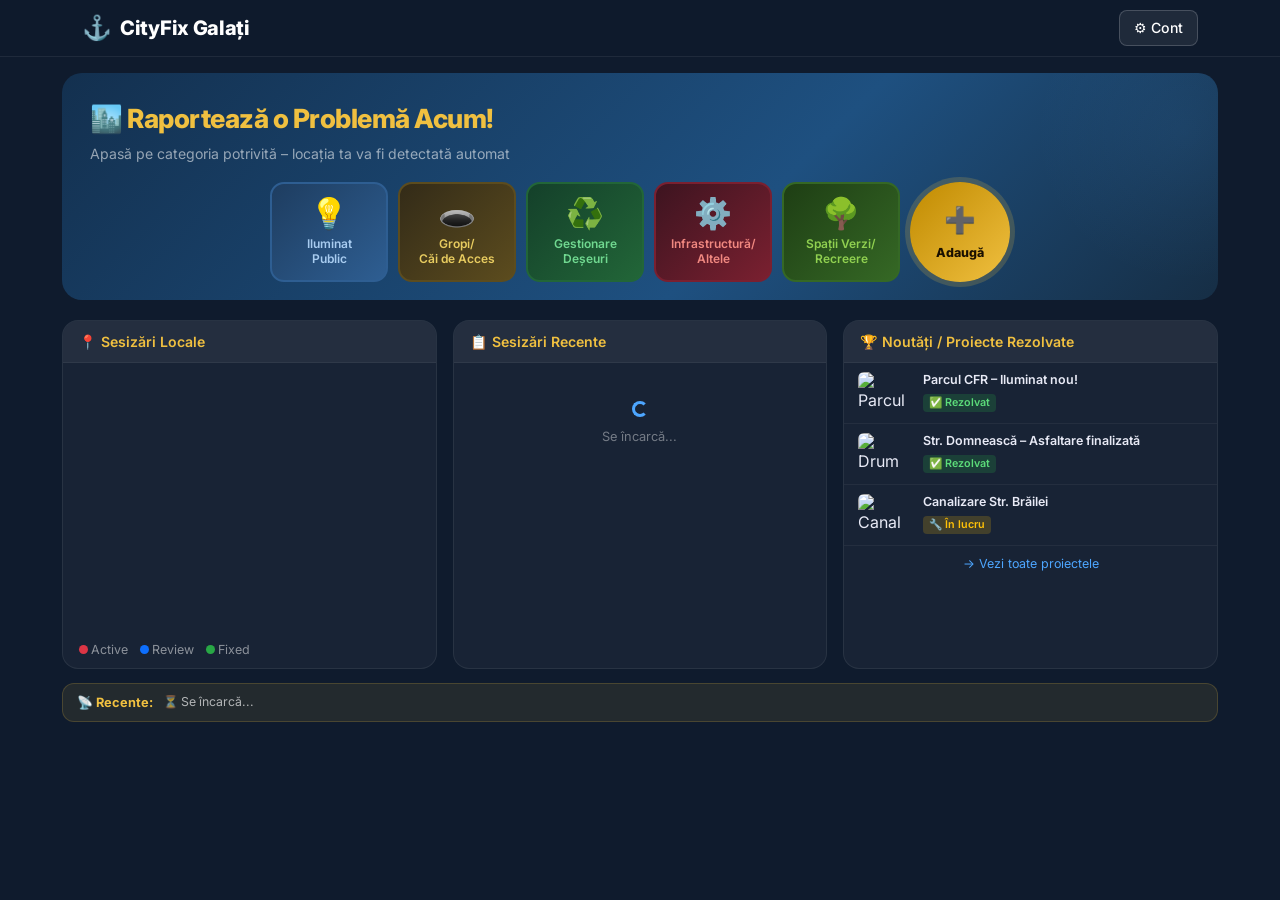
==== commit 888ed2dc: "Separare conthtml in citizenhtml" ====
--- a/index.html
+++ b/index.html
@@ -25,7 +25,6 @@
                 <span class="navbar-brand-text">CityFix Galați</span>
             </a>
             <div class="d-flex align-items-center gap-1">
-                <a href="index.html" class="nav-link-custom active">Acasă</a>
                 <a href="admin.html" class="nav-link-custom d-none" id="btnAdmin"
                     style="color:#f0c040 !important;">Admin</a>
                 <a href="cont.html" class="btn-nav-login ms-2" id="btnLogin" style="text-decoration:none;">⚙ Cont</a>
@@ -53,28 +52,28 @@
                     <span class="lbl">Gropi/<br>Căi de Acces</span>
                 </button>
 
+                <button class="cat-btn cat-deseuri" id="btn-deseuri"
+                    onclick="openQuickReport('curatenie','Gestionare Deșeuri','♻️','#14402a')">
+                    <span class="icon">♻️</span>
+                    <span class="lbl">Gestionare<br>Deșeuri</span>
+                </button>
+
+                <button class="cat-btn cat-infra" id="btn-infra"
+                    onclick="openQuickReport('altele','Infrastructură / Altele','⚙️','#3d1420')">
+                    <span class="icon">⚙️</span>
+                    <span class="lbl">Infrastructură/<br>Altele</span>
+                </button>
+
+                <button class="cat-btn cat-parcuri" id="btn-parcuri"
+                    onclick="openQuickReport('parcuri','Spații Verzi','🌳','#1e3e14')">
+                    <span class="icon">🌳</span>
+                    <span class="lbl">Spații Verzi/<br>Recreere</span>
+                </button>
+
                 <button class="cat-btn-add" id="btn-adauga"
                     onclick="openQuickReport('','Sesizare Generală','📋','#1a2a3d')">
                     <span style="font-size:1.6rem;">➕</span>
                     <span style="font-size:0.78rem;font-weight:800;">Adaugă</span>
-                </button>
-
-                <button class="cat-btn cat-deseuri" id="btn-deseuri"
-                    onclick="openQuickReport('curatenie','Gestionare Deșeuri','♻️','#14402a')">
-                    <span class="icon">♻️</span>
-                    <span class="lbl">Gestionare<br>Deșeuri</span>
-                </button>
-
-                <button class="cat-btn cat-infra" id="btn-infra"
-                    onclick="openQuickReport('altele','Infrastructură / Altele','⚙️','#3d1420')">
-                    <span class="icon">⚙️</span>
-                    <span class="lbl">Infrastructură/<br>Altele</span>
-                </button>
-
-                <button class="cat-btn cat-parcuri" id="btn-parcuri"
-                    onclick="openQuickReport('parcuri','Spații Verzi','🌳','#1e3e14')">
-                    <span class="icon">🌳</span>
-                    <span class="lbl">Spații Verzi/<br>Recreere</span>
                 </button>
 
             </div>
